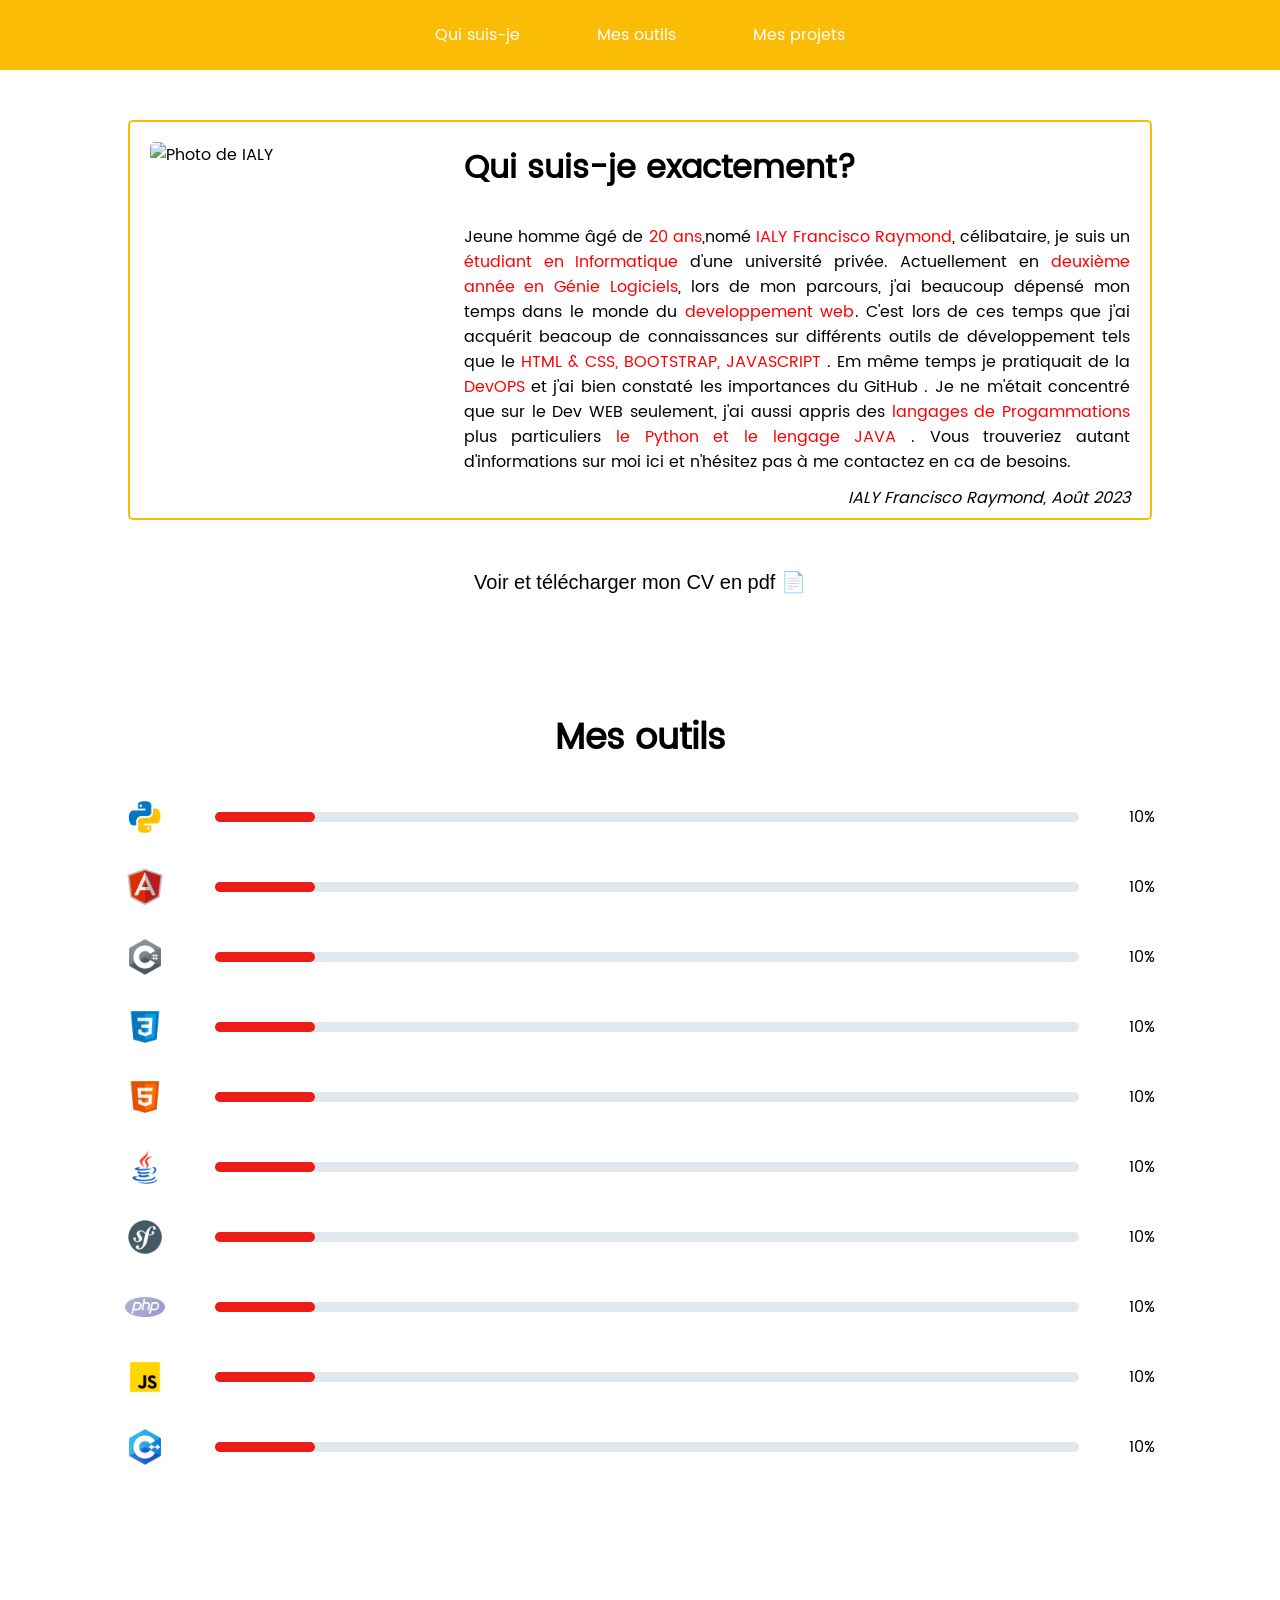
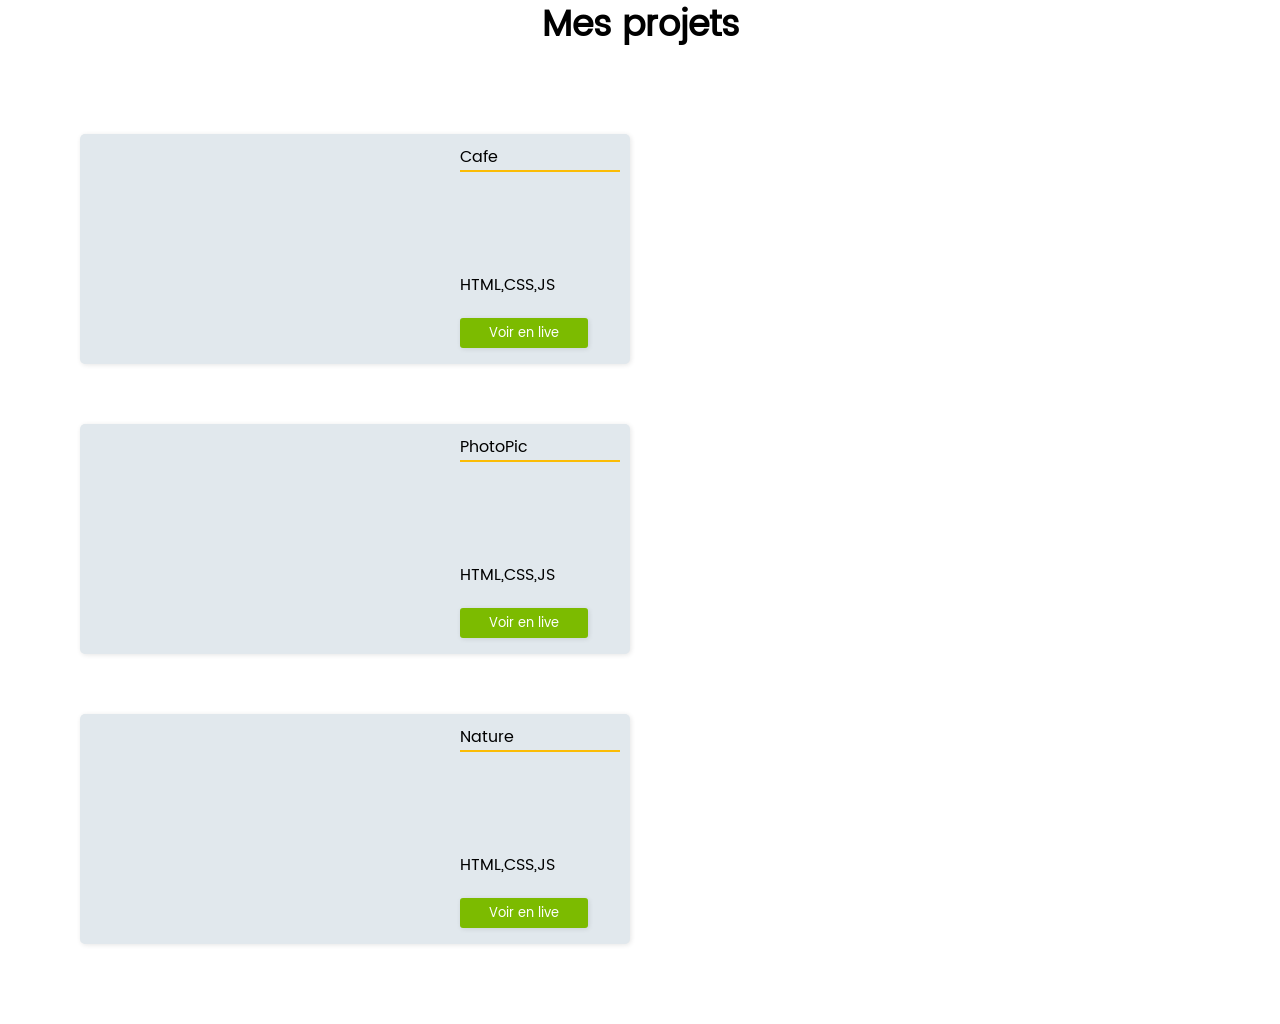
==== index.html @ b7cdc556 "add" ====
<!DOCTYPE html>
<html lang="en">
<head>
    <meta charset="UTF-8">
    <link rel="stylesheet" href="style/css/style.css">
    <meta name="viewport" content="width=device-width, initial-scale=1.0">
    <title>Document</title>
</head>
<body>
    <nav>
        <ul>
            <li><a href="#card">Qui suis-je</a></li>
            <li><a href="#myskills">Mes outils</a></li>
            <li><a href="#myprojects">Mes projets</a></li>
        </ul>
    </nav>
    <div class="card" id="card">
        <div class="image">
            <img src="image/IMG_0891.jpeg" title="Photo de IALY en classe ✍" alt="Photo de IALY">
        </div>
        <div class="text">
            <h1>Qui suis-je exactement?</h1>
            <p>Jeune homme âgé de <span class="SpanRouge">20 ans</span>,nomé <span class="SpanRouge">IALY Francisco Raymond</span>, célibataire, je suis un <span class="SpanRouge">étudiant en Informatique</span> d'une université privée. Actuellement en  <span class="SpanRouge">deuxième année en Génie Logiciels</span>, lors de mon parcours, j'ai beaucoup dépensé mon temps dans le monde du  <span class="SpanRouge">developpement web</span>. C'est lors de ces temps que j'ai acquérit beacoup de connaissances sur différents outils de développement tels que le <span class="SpanRouge">HTML & CSS, BOOTSTRAP, JAVASCRIPT</span> . Em même temps je pratiquait de la <span class="SpanRouge">DevOPS</span> et j'ai bien constaté les importances du GitHub . Je ne m'était concentré que sur le Dev WEB seulement, j'ai aussi appris des <span class="SpanRouge">langages de Progammations</span>  plus particuliers <span class="SpanRouge">le Python et le lengage JAVA</span> . Vous trouveriez autant d'informations sur moi ici et n'hésitez pas à me contactez en ca de besoins.</p>
            <i>IALY Francisco Raymond, Août 2023</i>
        </div>
    </div>

    <a href="pdf/CV_IALY_Francisco.pdf" target="_blank">Voir et télécharger mon CV en pdf 📄</a>

    <div class="myskills" id="myskills">
        <h3>Mes outils</h3>
        <ul>
            <li>
                <img src="icon/icons8-python-color/icons8-python-100.png" alt="">
                <div class="jauge">
                </div>
                <span class="taux">10%</span>
            </li>
            <li>
                <img src="icon/icons8-angular-color/icons8-angular-100.png" alt="">
                <div class="jauge">
                </div>
                <span class="taux">10%</span>
            </li>
            <li>
                <img src="icon/icons8-c-sharp-logo-windows-11-color/icons8-c-sharp-logo-100.png" alt="">
                <div class="jauge">
                </div>
                <span class="taux">10%</span>
            </li>
            <li>
                <img src="icon/icons8-css-color/icons8-css-100.png" alt="">
                <div class="jauge">
                </div>
                <span class="taux">10%</span>
            </li>
            <li>
                <img src="icon/icons8-html-color/icons8-html-100.png" alt="">
                <div class="jauge">
                </div>
                <span class="taux">10%</span>
            </li>
            <li>
                <img src="icon/icons8-java-color/icons8-java-100.png" alt="">
                <div class="jauge">
                </div>
                <span class="taux">10%</span>
            </li>
            <li>
                <img src="icon/icons8-symfony-color/icons8-symfony-100.png" alt="">
                <div class="jauge">
                </div>
                <span class="taux">10%</span>
            </li>
            <li>
                <img src="icon/icons8-php-those-icons-flat/icons8-php-96.png" alt="">
                <div class="jauge">
                </div>
                <span class="taux">10%</span>
            </li>
            <li>
                <img src="icon/icons8-javascript-color/icons8-javascript-100.png" alt="">
                <div class="jauge">
                </div>
                <span class="taux">10%</span>
            </li>
            <li>
                <img src="icon/icons8-c++-windows-11-color/icons8-c++-100.png" alt="">
                <div class="jauge">
                </div>
                <link rel="stylesheet" href="font/POPPINS/poppins.ttf">
                <span class="taux">10%</span>
            </li>
        </ul>
    </div>

    <div class="myprojects" id="myprojects">
       <h3>Mes projets</h3>
       <div class="projects">
            <div class="project">
                    <div class="media">
                        <video src="project/video/cafe.webm" autoplay loop></video>
                    </div>
                    <div class="description">
                        <p class="nom">Cafe</p>
                        <div class="techo">HTML,CSS,JS</div>
                        <a href="project/template/html/index.html" target="_blank"><button>Voir en live</button></a>
                    </div>
            </div>

            <div class="project">
                <div class="media">
                    <video src="project/video/pic.webm" autoplay loop></video>
                </div>
                <div class="description">
                    <p class="nom">PhotoPic</p>
                    <div class="techo">HTML,CSS,JS</div>
                    <a href="project/template/picstudio-html/index.html" target="_blank"><button>Voir en live</button></a>
                </div>
            </div>

            <div class="project">
                <div class="media">
                    <video src="project/video/test.webm" autoplay loop></video>
                </div>
                <div class="description">
                    <p class="nom">Nature</p>
                    <div class="techo">HTML,CSS,JS</div>
                    <a href="project/template/zSeeds/index.html" target="_blank"><button>Voir en live</button></a>
                </div>
            </div>
            
       </div>
    </div>
    
</body>
<script src="js/index.js"></script>
</html>
---- style/css/style.css ----
* {
  margin: 0;
  padding: 0;
  box-sizing: border-box;
  font-family: poppins;
  scroll-behavior: smooth;
}

:root {
  --jaune:#FBBC05;
  --blanche:white;
  --gris-jauge:#E1E8ED;
  --gris-text:#66757F;
  --rouge: #ED1C16;
  --verte: #7CBB00;
}

@font-face {
  font-family: poppins;
  src: url(/font/POPPINS/poppins.ttf);
}
body {
  width: 100%;
  height: max-content;
}
body nav {
  width: inherit;
  height: 70px;
  background-color: var(--jaune);
  display: flex;
  justify-content: center;
}
body nav ul {
  width: inherit;
  height: inherit;
  list-style-type: none;
  display: flex;
  align-items: center;
  justify-content: center;
}
body nav ul li {
  margin: 3%;
}
body nav ul li a {
  text-decoration: none;
  color: var(--blanche);
}
body div.card {
  width: 80%;
  height: 400px;
  display: flex;
  border: solid var(--jaune) 2px;
  border-radius: 5px;
  padding: 20px;
  justify-content: space-between;
  margin: 50px auto;
}
body div.card div.image {
  width: 30%;
  height: 100%;
}
body div.card div.image img {
  width: 100%;
  height: 100%;
  border-radius: 5px;
  object-fit: cover;
  cursor: pointer;
}
body div.card div.text {
  width: 68%;
  height: 100%;
  text-align: justify;
  font-family: Arial, Helvetica, sans-serif;
}
body div.card div.text h1 {
  margin-bottom: 30px;
}
body div.card div.text p {
  line-height: 25px;
  font-weight: 500;
  margin-bottom: 10px;
}
body div.card div.text p span.SpanRouge {
  color: red;
}
body div.card div.text i {
  font-style: oblique;
  justify-content: end;
  display: flex;
}
body > a {
  font-size: 20px;
  font-family: Arial, Helvetica, sans-serif;
  text-decoration: none;
  color: black;
  width: 400px;
  height: 20px;
  margin: 20px auto;
  display: flex;
  justify-content: center;
}
body > a:hover {
  cursor: pointer;
  text-decoration: underline;
  color: rgb(52, 52, 167);
}
body div.myskills {
  width: 100%;
  height: max-content;
  padding: 100px;
}
body div.myskills h3 {
  display: flex;
  justify-content: center;
  font-size: 35px;
}
body div.myskills ul {
  width: inherit;
  height: inherit;
  list-style-type: none;
}
body div.myskills ul li {
  width: inherit;
  height: inherit;
  display: flex;
  align-items: center;
  justify-content: space-around;
  margin-top: 30px;
  margin-bottom: 30px;
}
body div.myskills ul li img {
  width: 40px;
}
body div.myskills ul li div.jauge {
  width: 80%;
  height: 10px;
  background-color: var(--gris-jauge);
  position: relative;
  border-radius: 10px;
  z-index: -1;
}
body div.myskills ul li div.jauge::before {
  content: "";
  position: absolute;
  top: 0;
  left: 0;
  width: 100px;
  height: inherit;
  background: var(--rouge);
  border-radius: 10px;
}
body div.myprojects {
  width: 100%;
  height: max-content;
}
body div.myprojects h3 {
  display: flex;
  justify-content: center;
  font-size: 35px;
}
body div.myprojects div.projects {
  width: 100%;
  height: max-content;
  padding: 50px;
  display: flex;
  justify-content: space-between;
  flex-wrap: wrap;
}
body div.myprojects div.projects div.project {
  width: 550px;
  height: 230px;
  background-color: var(--gris-jauge);
  border-radius: 5px;
  display: flex;
  padding: 10px;
  box-shadow: 1px 1px 5px rgba(0, 0, 0, 0.1);
  margin: 30px;
}
body div.myprojects div.projects div.project div.media {
  height: 100%;
  margin-right: 20px;
  width: 350px;
}
body div.myprojects div.projects div.project div.media video {
  width: inherit;
  height: inherit;
  object-fit: fill;
  border-radius: 3px;
}
body div.myprojects div.projects div.project div.description {
  width: 100%;
}
body div.myprojects div.projects div.project div.description p.nom {
  width: 100%;
  border-bottom: solid var(--jaune) 2px;
  margin-bottom: 100px;
}
body div.myprojects div.projects div.project div.description a button {
  width: 80%;
  margin-top: 20px;
  outline: none;
  background: var(--verte);
  color: var(--blanche);
  border: none;
  height: 30px;
  border-radius: 3px;
  box-shadow: 1px 1px 5px rgba(0, 0, 0, 0.1);
  cursor: pointer;
}

/*# sourceMappingURL=style.css.map */
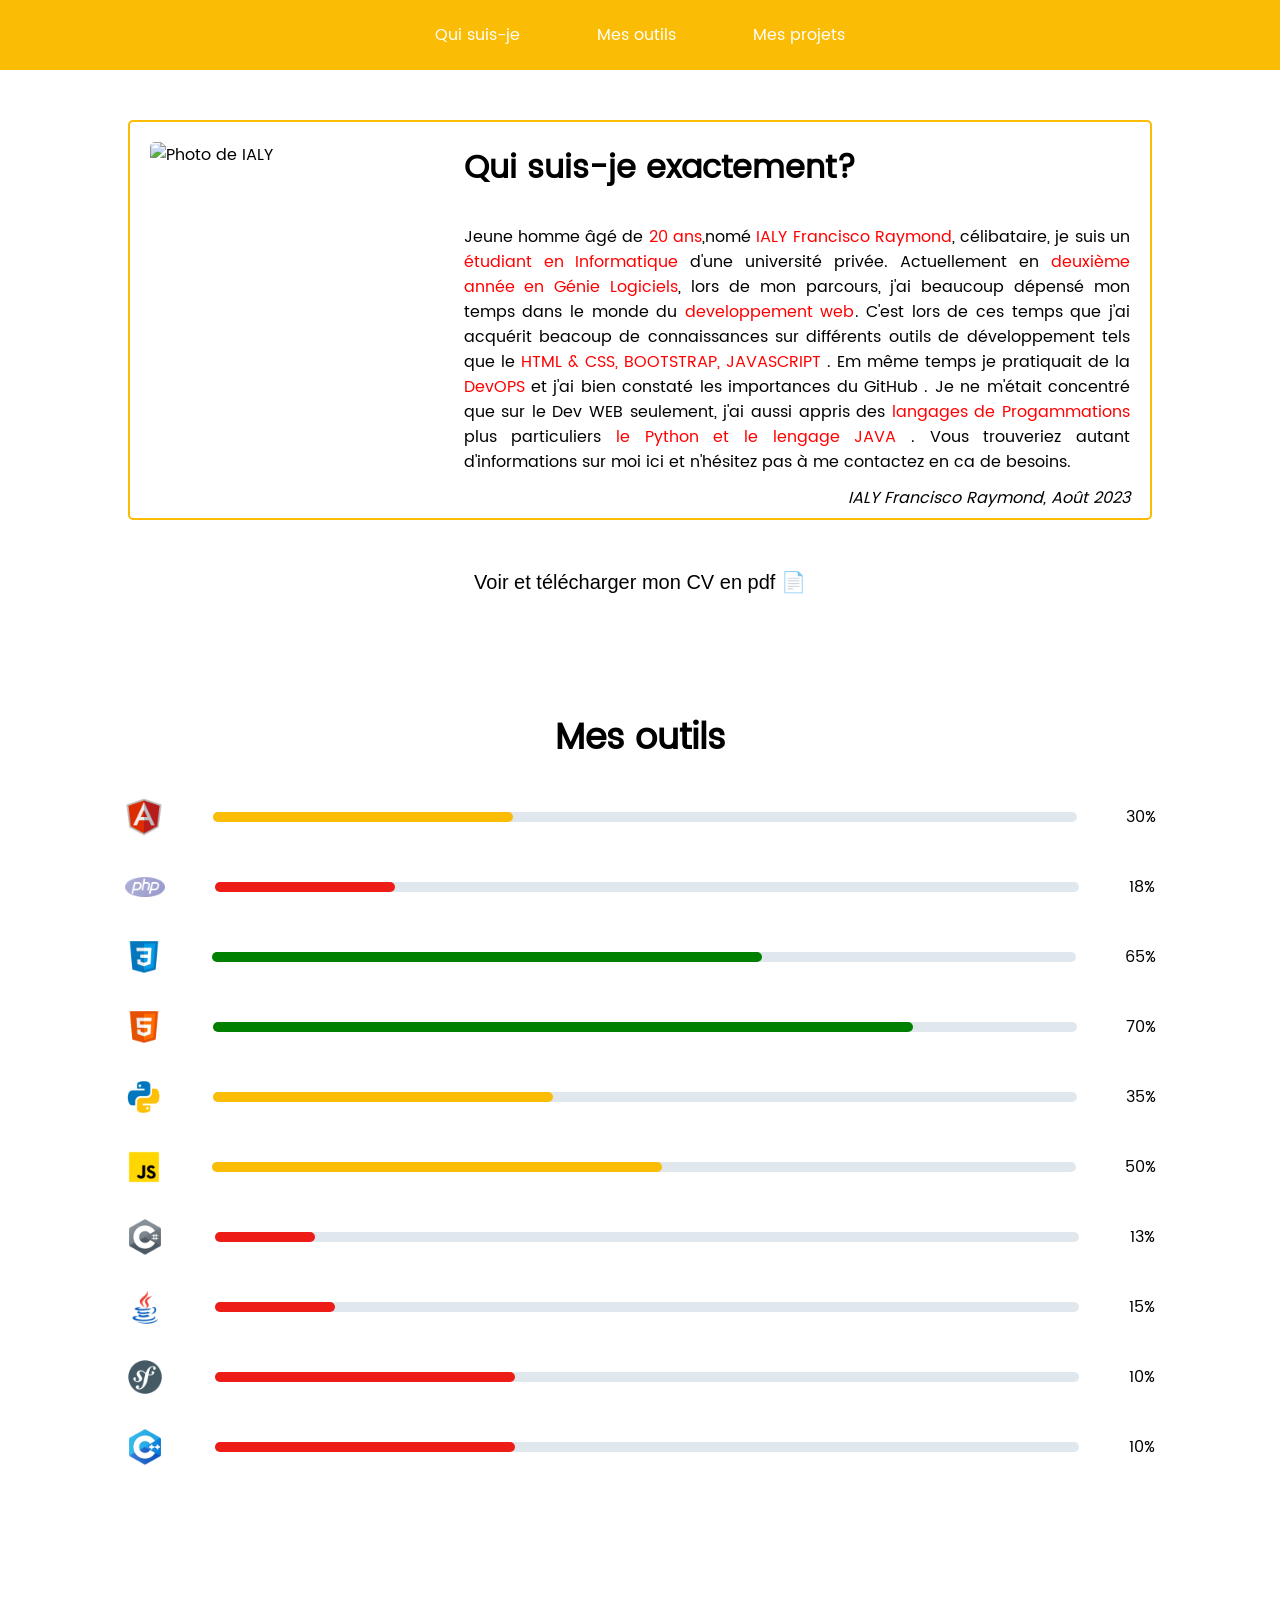
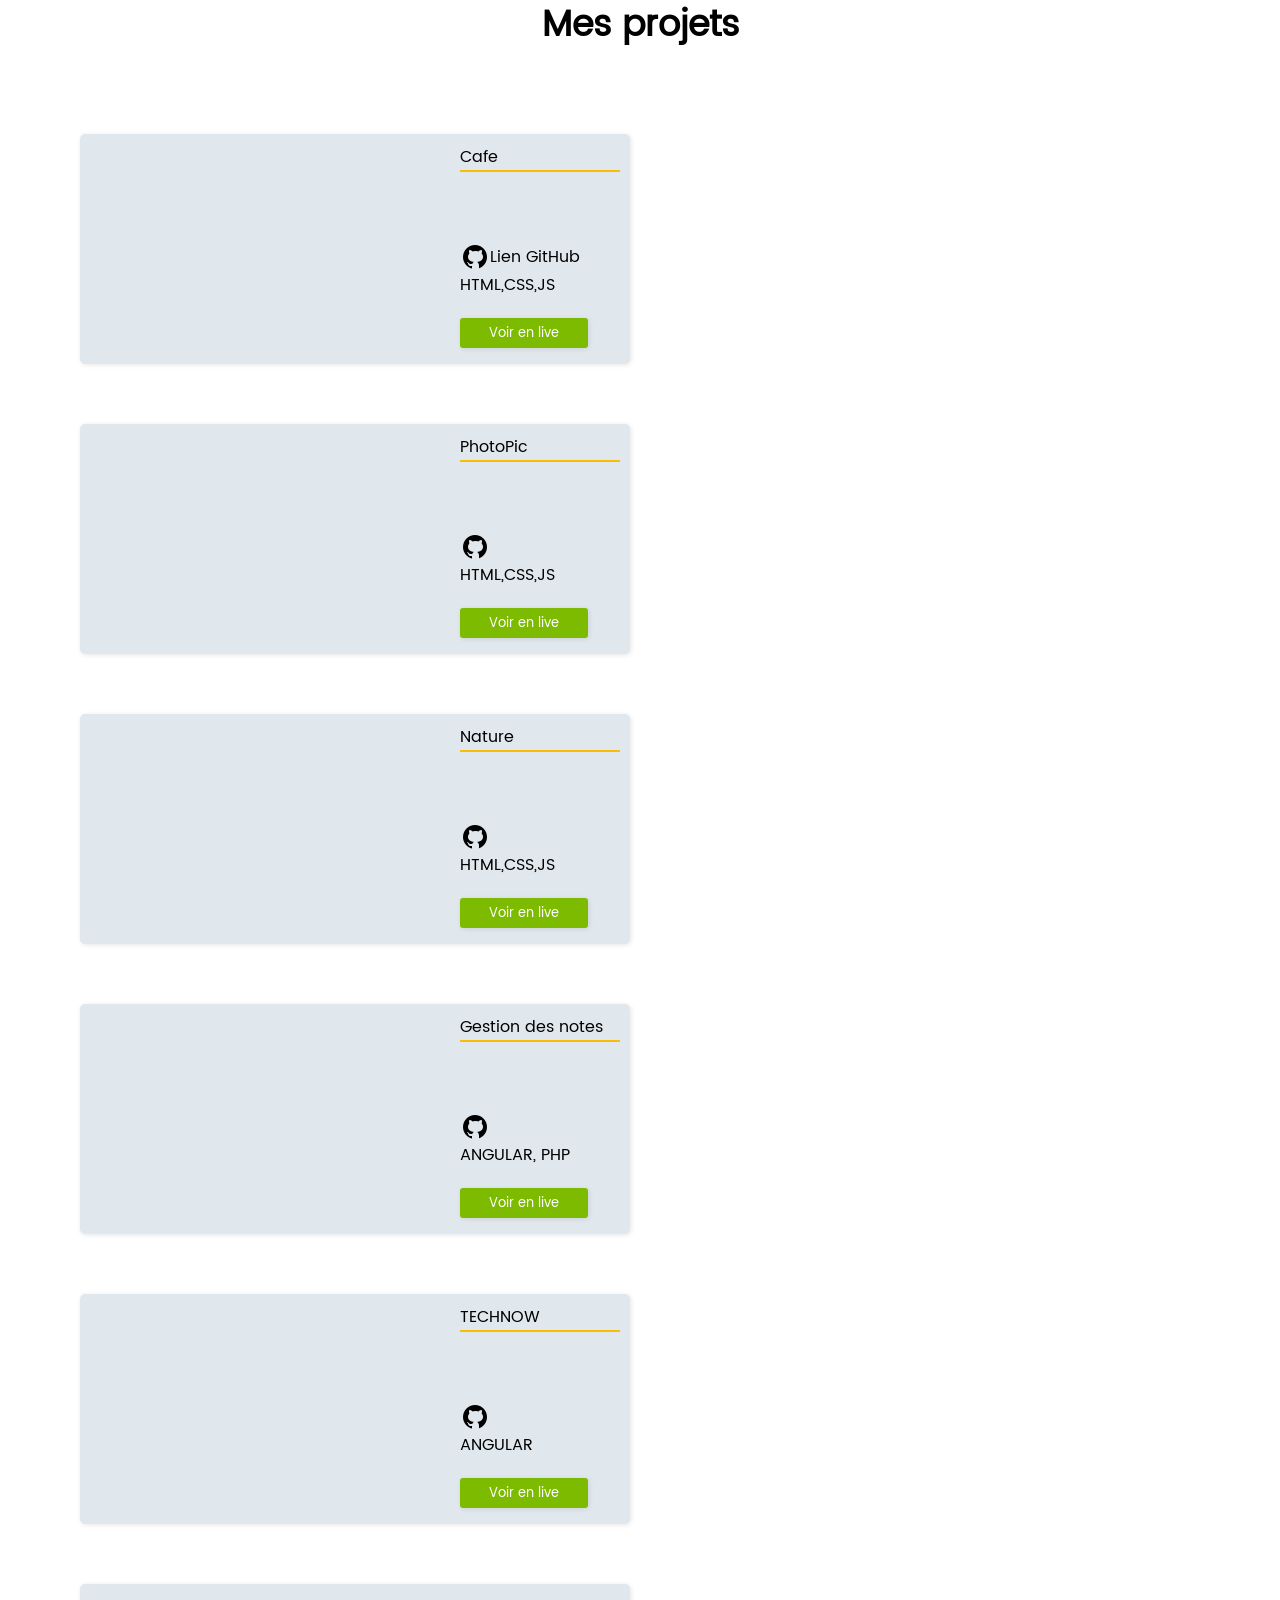
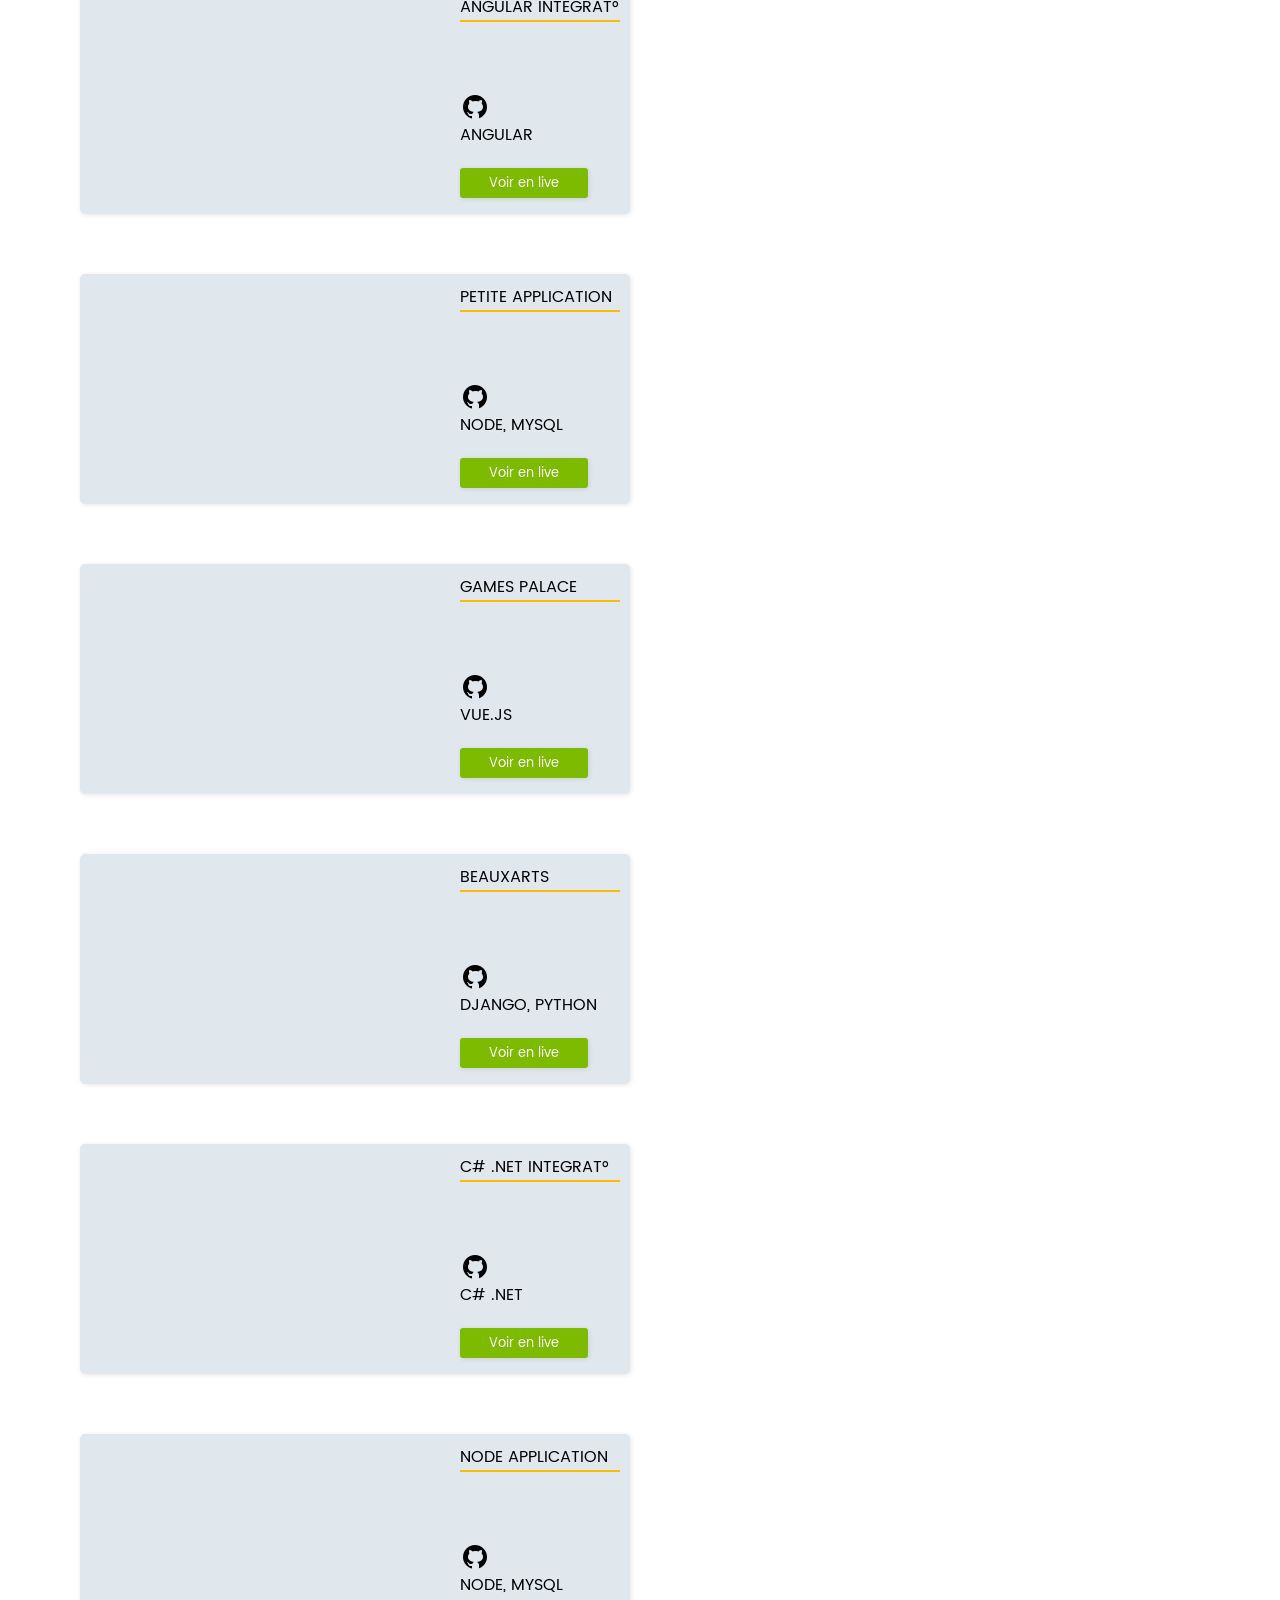
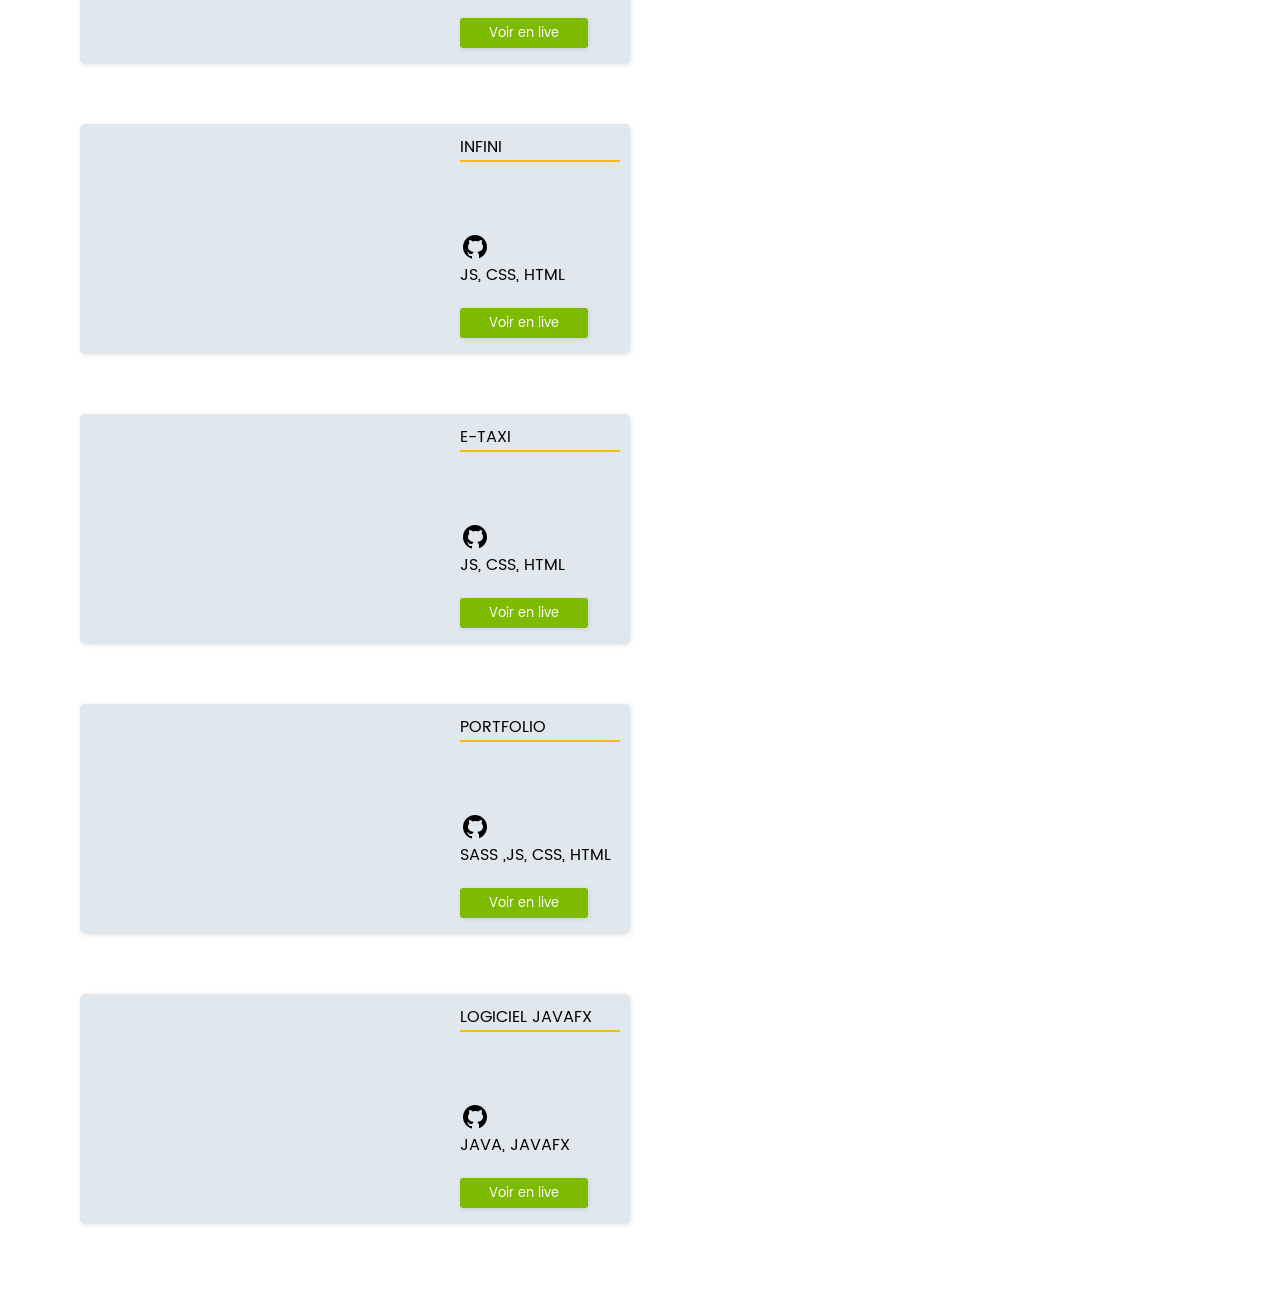
==== commit 13e6573a: "mis à jour" ====
--- a/index.html
+++ b/index.html
@@ -31,55 +31,56 @@
         <h3>Mes outils</h3>
         <ul>
             <li>
+                <img src="icon/icons8-angular-color/icons8-angular-100.png" alt="">
+                <div class="jauge">
+                </div>
+                <span class="taux">30%</span>
+            </li>
+            <li>
+                <img src="icon/icons8-php-those-icons-flat/icons8-php-96.png" alt="">
+                <div class="jauge">
+                </div>
+                <span class="taux">18%</span>
+            </li>
+            <li>
+                <img src="icon/icons8-css-color/icons8-css-100.png" alt="">
+                <div class="jauge">
+                </div>
+                <span class="taux">65%</span>
+            </li>
+            <li>
+                <img src="icon/icons8-html-color/icons8-html-100.png" alt="">
+                <div class="jauge">
+                </div>
+                <span class="taux">70%</span>
+            </li>
+            <li>
                 <img src="icon/icons8-python-color/icons8-python-100.png" alt="">
                 <div class="jauge">
                 </div>
-                <span class="taux">10%</span>
-            </li>
-            <li>
-                <img src="icon/icons8-angular-color/icons8-angular-100.png" alt="">
-                <div class="jauge">
-                </div>
-                <span class="taux">10%</span>
+                <span class="taux">35%</span>
+            </li>
+            
+            <li>
+                <img src="icon/icons8-javascript-color/icons8-javascript-100.png" alt="">
+                <div class="jauge">
+                </div>
+                <span class="taux">50%</span>
             </li>
             <li>
                 <img src="icon/icons8-c-sharp-logo-windows-11-color/icons8-c-sharp-logo-100.png" alt="">
                 <div class="jauge">
                 </div>
-                <span class="taux">10%</span>
-            </li>
-            <li>
-                <img src="icon/icons8-css-color/icons8-css-100.png" alt="">
-                <div class="jauge">
-                </div>
-                <span class="taux">10%</span>
-            </li>
-            <li>
-                <img src="icon/icons8-html-color/icons8-html-100.png" alt="">
-                <div class="jauge">
-                </div>
-                <span class="taux">10%</span>
+                <span class="taux">13%</span>
             </li>
             <li>
                 <img src="icon/icons8-java-color/icons8-java-100.png" alt="">
                 <div class="jauge">
                 </div>
-                <span class="taux">10%</span>
+                <span class="taux">15%</span>
             </li>
             <li>
                 <img src="icon/icons8-symfony-color/icons8-symfony-100.png" alt="">
-                <div class="jauge">
-                </div>
-                <span class="taux">10%</span>
-            </li>
-            <li>
-                <img src="icon/icons8-php-those-icons-flat/icons8-php-96.png" alt="">
-                <div class="jauge">
-                </div>
-                <span class="taux">10%</span>
-            </li>
-            <li>
-                <img src="icon/icons8-javascript-color/icons8-javascript-100.png" alt="">
                 <div class="jauge">
                 </div>
                 <span class="taux">10%</span>
@@ -103,6 +104,12 @@
                     </div>
                     <div class="description">
                         <p class="nom">Cafe</p>
+                        <div class="img-github">
+                            <a href="#">
+                                <img src="icon/icons8-github-ios-17-glyph/icons8-github-30.png" alt="Lien vers GitHub" title="Lien vers GitHub">
+                                <p>Lien GitHub</p>
+                            </a>
+                        </div>
                         <div class="techo">HTML,CSS,JS</div>
                         <a href="project/template/html/index.html" target="_blank"><button>Voir en live</button></a>
                     </div>
@@ -114,6 +121,11 @@
                 </div>
                 <div class="description">
                     <p class="nom">PhotoPic</p>
+                    <div class="img-github">
+                        <a href="#">
+                            <img src="icon/icons8-github-ios-17-glyph/icons8-github-30.png" alt="Lien vers GitHub" title="Lien vers GitHub">
+                        </a>
+                    </div>
                     <div class="techo">HTML,CSS,JS</div>
                     <a href="project/template/picstudio-html/index.html" target="_blank"><button>Voir en live</button></a>
                 </div>
@@ -125,12 +137,214 @@
                 </div>
                 <div class="description">
                     <p class="nom">Nature</p>
+                    <div class="img-github">
+                        <a href="#">
+                            <img src="icon/icons8-github-ios-17-glyph/icons8-github-30.png" alt="Lien vers GitHub" title="Lien vers GitHub">
+                        </a>
+                    </div>
                     <div class="techo">HTML,CSS,JS</div>
                     <a href="project/template/zSeeds/index.html" target="_blank"><button>Voir en live</button></a>
                 </div>
             </div>
-            
-       </div>
+
+            <div class="project">
+                <div class="media">
+                    <video src="project/video/ANGULAR-PHP.webm" autoplay loop></video>
+                </div>
+                <div class="description">
+                    <p class="nom">Gestion des notes</p>
+                    <div class="img-github">
+                        <a href="#">
+                            <img src="icon/icons8-github-ios-17-glyph/icons8-github-30.png" alt="Lien vers GitHub" title="Lien vers GitHub">
+                        </a>
+                    </div>
+                    <div class="techo">ANGULAR, PHP</div>
+                    <a href="project/template/zSeeds/index.html" target="_blank"><button>Voir en live</button></a>
+                </div>
+            </div>
+
+            <div class="project">
+                <div class="media">
+                    <video src="project/video/TECHNOW-ANGULAR.webm" autoplay loop></video>
+                </div>
+                <div class="description">
+                    <p class="nom">TECHNOW</p>
+                    <div class="img-github">
+                        <a href="#">
+                            <img src="icon/icons8-github-ios-17-glyph/icons8-github-30.png" alt="Lien vers GitHub" title="Lien vers GitHub">
+                        </a>
+                    </div>
+                    <div class="techo">ANGULAR</div>
+                    <a href="project/template/zSeeds/index.html" target="_blank"><button>Voir en live</button></a>
+                </div>
+            </div>
+
+            <div class="project">
+                <div class="media">
+                    <video src="project/video/ANGULAR-INTEGRATION.webm" autoplay loop></video>
+                </div>
+                <div class="description">
+                    <p class="nom">ANGULAR INTEGRAT°</p>
+                    <div class="img-github">
+                        <a href="#">
+                            <img src="icon/icons8-github-ios-17-glyph/icons8-github-30.png" alt="Lien vers GitHub" title="Lien vers GitHub">
+                        </a>
+                    </div>
+                    <div class="techo">ANGULAR</div>
+                    <a href="project/template/zSeeds/index.html" target="_blank"><button>Voir en live</button></a>
+                </div>
+            </div>
+            
+            
+            <div class="project">
+                <div class="media">
+                    <video src="project/video/NODE-EXPRESS-MYSQL (2).webm" autoplay loop></video>
+                </div>
+                <div class="description">
+                    <p class="nom">PETITE APPLICATION</p>
+                    <div class="img-github">
+                        <a href="#">
+                            <img src="icon/icons8-github-ios-17-glyph/icons8-github-30.png" alt="Lien vers GitHub" title="Lien vers GitHub">
+                        </a>
+                    </div>
+                    <div class="techo">NODE, MYSQL</div>
+                    <a href="project/template/zSeeds/index.html" target="_blank"><button>Voir en live</button></a>
+                </div>
+            </div>
+
+
+            
+            <div class="project">
+                <div class="media">
+                    <video src="project/video/VUE.JS.webm" autoplay loop></video>
+                </div>
+                <div class="description">
+                    <p class="nom">GAMES PALACE</p>
+                    <div class="img-github">
+                        <a href="#">
+                            <img src="icon/icons8-github-ios-17-glyph/icons8-github-30.png" alt="Lien vers GitHub" title="Lien vers GitHub">
+                        </a>
+                    </div>
+                    <div class="techo">VUE.JS</div>
+                    <a href="project/template/zSeeds/index.html" target="_blank"><button>Voir en live</button></a>
+                </div>
+            </div>
+
+            
+            <div class="project">
+                <div class="media">
+                    <video src="project/video/DJANGO-PYTHON.webm" autoplay loop></video>
+                </div>
+                <div class="description">
+                    <p class="nom">BEAUXARTS</p>
+                    <div class="img-github">
+                        <a href="#">
+                            <img src="icon/icons8-github-ios-17-glyph/icons8-github-30.png" alt="Lien vers GitHub" title="Lien vers GitHub">
+                        </a>
+                    </div>
+                    <div class="techo">DJANGO, PYTHON</div>
+                    <a href="project/template/zSeeds/index.html" target="_blank"><button>Voir en live</button></a>
+                </div>
+            </div>
+
+            
+            <div class="project">
+                <div class="media">
+                    <video src="project/video/CSHARP-BOOTSRAP-JS.webm" autoplay loop></video>
+                </div>
+                <div class="description">
+                    <p class="nom">C# .NET INTEGRAT°</p>
+                    <div class="img-github">
+                        <a href="#">
+                            <img src="icon/icons8-github-ios-17-glyph/icons8-github-30.png" alt="Lien vers GitHub" title="Lien vers GitHub">
+                        </a>
+                    </div>
+                    <div class="techo">C# .NET</div>
+                    <a href="project/template/zSeeds/index.html" target="_blank"><button>Voir en live</button></a>
+                </div>
+            </div>
+
+            <div class="project">
+                <div class="media">
+                    <video src="project/video/NODE-EXPRESS-MYSQL.webm" autoplay loop></video>
+                </div>
+                <div class="description">
+                    <p class="nom">NODE APPLICATION</p>
+                    <div class="img-github">
+                        <a href="#">
+                            <img src="icon/icons8-github-ios-17-glyph/icons8-github-30.png" alt="Lien vers GitHub" title="Lien vers GitHub">
+                        </a>
+                    </div>
+                    <div class="techo">NODE, MYSQL</div>
+                    <a href="project/template/zSeeds/index.html" target="_blank"><button>Voir en live</button></a>
+                </div>
+            </div>
+
+            <div class="project">
+                <div class="media">
+                    <video src="project/video/INFINI-JS-CSS-HTML.webm" autoplay loop></video>
+                </div>
+                <div class="description">
+                    <p class="nom">INFINI</p>
+                    <div class="img-github">
+                        <a href="#">
+                            <img src="icon/icons8-github-ios-17-glyph/icons8-github-30.png" alt="Lien vers GitHub" title="Lien vers GitHub">
+                        </a>
+                    </div>
+                    <div class="techo">JS, CSS, HTML</div>
+                    <a href="project/template/zSeeds/index.html" target="_blank"><button>Voir en live</button></a>
+                </div>
+            </div>
+
+            <div class="project">
+                <div class="media">
+                    <video src="project/video/E-TAXI-JS-HTML-CSS.webm" autoplay loop></video>
+                </div>
+                <div class="description">
+                    <p class="nom">E-TAXI</p>
+                    <div class="img-github">
+                        <a href="#">
+                            <img src="icon/icons8-github-ios-17-glyph/icons8-github-30.png" alt="Lien vers GitHub" title="Lien vers GitHub">
+                        </a>
+                    </div>
+                    <div class="techo">JS, CSS, HTML</div>
+                    <a href="project/template/zSeeds/index.html" target="_blank"><button>Voir en live</button></a>
+                </div>
+            </div>
+
+            <div class="project">
+                <div class="media">
+                    <video src="project/video/PORTFOLIO-SASS-JS-HTML-CSS.webm" autoplay loop></video>
+                </div>
+                <div class="description">
+                    <p class="nom">PORTFOLIO</p>
+                    <div class="img-github">
+                        <a href="#">
+                            <img src="icon/icons8-github-ios-17-glyph/icons8-github-30.png" alt="Lien vers GitHub" title="Lien vers GitHub">
+                        </a>
+                    </div>
+                    <div class="techo">SASS ,JS, CSS, HTML</div>
+                    <a href="project/template/zSeeds/index.html" target="_blank"><button>Voir en live</button></a>
+                </div>
+            </div>
+
+            <div class="project">
+                <div class="media">
+                    <video src="project/video/JAVAFX-JAVA.webm" autoplay loop></video>
+                </div>
+                <div class="description">
+                    <p class="nom">LOGICIEL JAVAFX</p>
+                    <div class="img-github">
+                        <a href="#">
+                            <img src="icon/icons8-github-ios-17-glyph/icons8-github-30.png" alt="Lien vers GitHub" title="Lien vers GitHub">
+                        </a>
+                    </div>
+                    <div class="techo">JAVA, JAVAFX</div>
+                    <a href="project/template/zSeeds/index.html" target="_blank"><button>Voir en live</button></a>
+                </div>
+            </div>
+
+        </div>
     </div>
     
 </body>
--- a/style/css/style.css
+++ b/style/css/style.css
@@ -119,32 +119,302 @@
   height: inherit;
   list-style-type: none;
 }
-body div.myskills ul li {
-  width: inherit;
-  height: inherit;
-  display: flex;
-  align-items: center;
-  justify-content: space-around;
-  margin-top: 30px;
-  margin-bottom: 30px;
-}
-body div.myskills ul li img {
-  width: 40px;
-}
-body div.myskills ul li div.jauge {
-  width: 80%;
-  height: 10px;
-  background-color: var(--gris-jauge);
-  position: relative;
-  border-radius: 10px;
-  z-index: -1;
-}
-body div.myskills ul li div.jauge::before {
+body div.myskills ul li:nth-child(1) {
+  width: inherit;
+  height: inherit;
+  display: flex;
+  align-items: center;
+  justify-content: space-around;
+  margin-top: 30px;
+  margin-bottom: 30px;
+}
+body div.myskills ul li:nth-child(1) img {
+  width: 40px;
+}
+body div.myskills ul li:nth-child(1) div.jauge {
+  width: 80%;
+  height: 10px;
+  background-color: var(--gris-jauge);
+  position: relative;
+  border-radius: 10px;
+  z-index: -1;
+}
+body div.myskills ul li:nth-child(1) div.jauge::before {
+  content: "";
+  position: absolute;
+  top: 0;
+  left: 0;
+  width: 300px;
+  height: inherit;
+  background: var(--jaune);
+  border-radius: 10px;
+}
+body div.myskills ul li:nth-child(2) {
+  width: inherit;
+  height: inherit;
+  display: flex;
+  align-items: center;
+  justify-content: space-around;
+  margin-top: 30px;
+  margin-bottom: 30px;
+}
+body div.myskills ul li:nth-child(2) img {
+  width: 40px;
+}
+body div.myskills ul li:nth-child(2) div.jauge {
+  width: 80%;
+  height: 10px;
+  background-color: var(--gris-jauge);
+  position: relative;
+  border-radius: 10px;
+  z-index: -1;
+}
+body div.myskills ul li:nth-child(2) div.jauge::before {
+  content: "";
+  position: absolute;
+  top: 0;
+  left: 0;
+  width: 180px;
+  height: inherit;
+  background: var(--rouge);
+  border-radius: 10px;
+}
+body div.myskills ul li:nth-child(3) {
+  width: inherit;
+  height: inherit;
+  display: flex;
+  align-items: center;
+  justify-content: space-around;
+  margin-top: 30px;
+  margin-bottom: 30px;
+}
+body div.myskills ul li:nth-child(3) img {
+  width: 40px;
+}
+body div.myskills ul li:nth-child(3) div.jauge {
+  width: 80%;
+  height: 10px;
+  background-color: var(--gris-jauge);
+  position: relative;
+  border-radius: 10px;
+  z-index: -1;
+}
+body div.myskills ul li:nth-child(3) div.jauge::before {
+  content: "";
+  position: absolute;
+  top: 0;
+  left: 0;
+  width: 550px;
+  height: inherit;
+  background: green;
+  border-radius: 10px;
+}
+body div.myskills ul li:nth-child(4) {
+  width: inherit;
+  height: inherit;
+  display: flex;
+  align-items: center;
+  justify-content: space-around;
+  margin-top: 30px;
+  margin-bottom: 30px;
+}
+body div.myskills ul li:nth-child(4) img {
+  width: 40px;
+}
+body div.myskills ul li:nth-child(4) div.jauge {
+  width: 80%;
+  height: 10px;
+  background-color: var(--gris-jauge);
+  position: relative;
+  border-radius: 10px;
+  z-index: -1;
+}
+body div.myskills ul li:nth-child(4) div.jauge::before {
+  content: "";
+  position: absolute;
+  top: 0;
+  left: 0;
+  width: 700px;
+  height: inherit;
+  background: green;
+  border-radius: 10px;
+}
+body div.myskills ul li:nth-child(5) {
+  width: inherit;
+  height: inherit;
+  display: flex;
+  align-items: center;
+  justify-content: space-around;
+  margin-top: 30px;
+  margin-bottom: 30px;
+}
+body div.myskills ul li:nth-child(5) img {
+  width: 40px;
+}
+body div.myskills ul li:nth-child(5) div.jauge {
+  width: 80%;
+  height: 10px;
+  background-color: var(--gris-jauge);
+  position: relative;
+  border-radius: 10px;
+  z-index: -1;
+}
+body div.myskills ul li:nth-child(5) div.jauge::before {
+  content: "";
+  position: absolute;
+  top: 0;
+  left: 0;
+  width: 340px;
+  height: inherit;
+  background: var(--jaune);
+  border-radius: 10px;
+}
+body div.myskills ul li:nth-child(6) {
+  width: inherit;
+  height: inherit;
+  display: flex;
+  align-items: center;
+  justify-content: space-around;
+  margin-top: 30px;
+  margin-bottom: 30px;
+}
+body div.myskills ul li:nth-child(6) img {
+  width: 40px;
+}
+body div.myskills ul li:nth-child(6) div.jauge {
+  width: 80%;
+  height: 10px;
+  background-color: var(--gris-jauge);
+  position: relative;
+  border-radius: 10px;
+  z-index: -1;
+}
+body div.myskills ul li:nth-child(6) div.jauge::before {
+  content: "";
+  position: absolute;
+  top: 0;
+  left: 0;
+  width: 450px;
+  height: inherit;
+  background: var(--jaune);
+  border-radius: 10px;
+}
+body div.myskills ul li:nth-child(7) {
+  width: inherit;
+  height: inherit;
+  display: flex;
+  align-items: center;
+  justify-content: space-around;
+  margin-top: 30px;
+  margin-bottom: 30px;
+}
+body div.myskills ul li:nth-child(7) img {
+  width: 40px;
+}
+body div.myskills ul li:nth-child(7) div.jauge {
+  width: 80%;
+  height: 10px;
+  background-color: var(--gris-jauge);
+  position: relative;
+  border-radius: 10px;
+  z-index: -1;
+}
+body div.myskills ul li:nth-child(7) div.jauge::before {
   content: "";
   position: absolute;
   top: 0;
   left: 0;
   width: 100px;
+  height: inherit;
+  background: var(--rouge);
+  border-radius: 10px;
+}
+body div.myskills ul li:nth-child(8) {
+  width: inherit;
+  height: inherit;
+  display: flex;
+  align-items: center;
+  justify-content: space-around;
+  margin-top: 30px;
+  margin-bottom: 30px;
+}
+body div.myskills ul li:nth-child(8) img {
+  width: 40px;
+}
+body div.myskills ul li:nth-child(8) div.jauge {
+  width: 80%;
+  height: 10px;
+  background-color: var(--gris-jauge);
+  position: relative;
+  border-radius: 10px;
+  z-index: -1;
+}
+body div.myskills ul li:nth-child(8) div.jauge::before {
+  content: "";
+  position: absolute;
+  top: 0;
+  left: 0;
+  width: 120px;
+  height: inherit;
+  background: var(--rouge);
+  border-radius: 10px;
+}
+body div.myskills ul li:nth-child(9) {
+  width: inherit;
+  height: inherit;
+  display: flex;
+  align-items: center;
+  justify-content: space-around;
+  margin-top: 30px;
+  margin-bottom: 30px;
+}
+body div.myskills ul li:nth-child(9) img {
+  width: 40px;
+}
+body div.myskills ul li:nth-child(9) div.jauge {
+  width: 80%;
+  height: 10px;
+  background-color: var(--gris-jauge);
+  position: relative;
+  border-radius: 10px;
+  z-index: -1;
+}
+body div.myskills ul li:nth-child(9) div.jauge::before {
+  content: "";
+  position: absolute;
+  top: 0;
+  left: 0;
+  width: 300px;
+  height: inherit;
+  background: var(--rouge);
+  border-radius: 10px;
+}
+body div.myskills ul li:nth-child(10) {
+  width: inherit;
+  height: inherit;
+  display: flex;
+  align-items: center;
+  justify-content: space-around;
+  margin-top: 30px;
+  margin-bottom: 30px;
+}
+body div.myskills ul li:nth-child(10) img {
+  width: 40px;
+}
+body div.myskills ul li:nth-child(10) div.jauge {
+  width: 80%;
+  height: 10px;
+  background-color: var(--gris-jauge);
+  position: relative;
+  border-radius: 10px;
+  z-index: -1;
+}
+body div.myskills ul li:nth-child(10) div.jauge::before {
+  content: "";
+  position: absolute;
+  top: 0;
+  left: 0;
+  width: 300px;
   height: inherit;
   background: var(--rouge);
   border-radius: 10px;
@@ -193,7 +463,20 @@
 body div.myprojects div.projects div.project div.description p.nom {
   width: 100%;
   border-bottom: solid var(--jaune) 2px;
-  margin-bottom: 100px;
+  margin-bottom: 70px;
+}
+body div.myprojects div.projects div.project div.description a {
+  text-decoration: none;
+  color: #000;
+  display: flex;
+  align-items: center;
+}
+body div.myprojects div.projects div.project div.description a img {
+  transition: 0.2s;
+}
+body div.myprojects div.projects div.project div.description a img:hover {
+  transition: 0.2s;
+  transform: scale(1.2);
 }
 body div.myprojects div.projects div.project div.description a button {
   width: 80%;
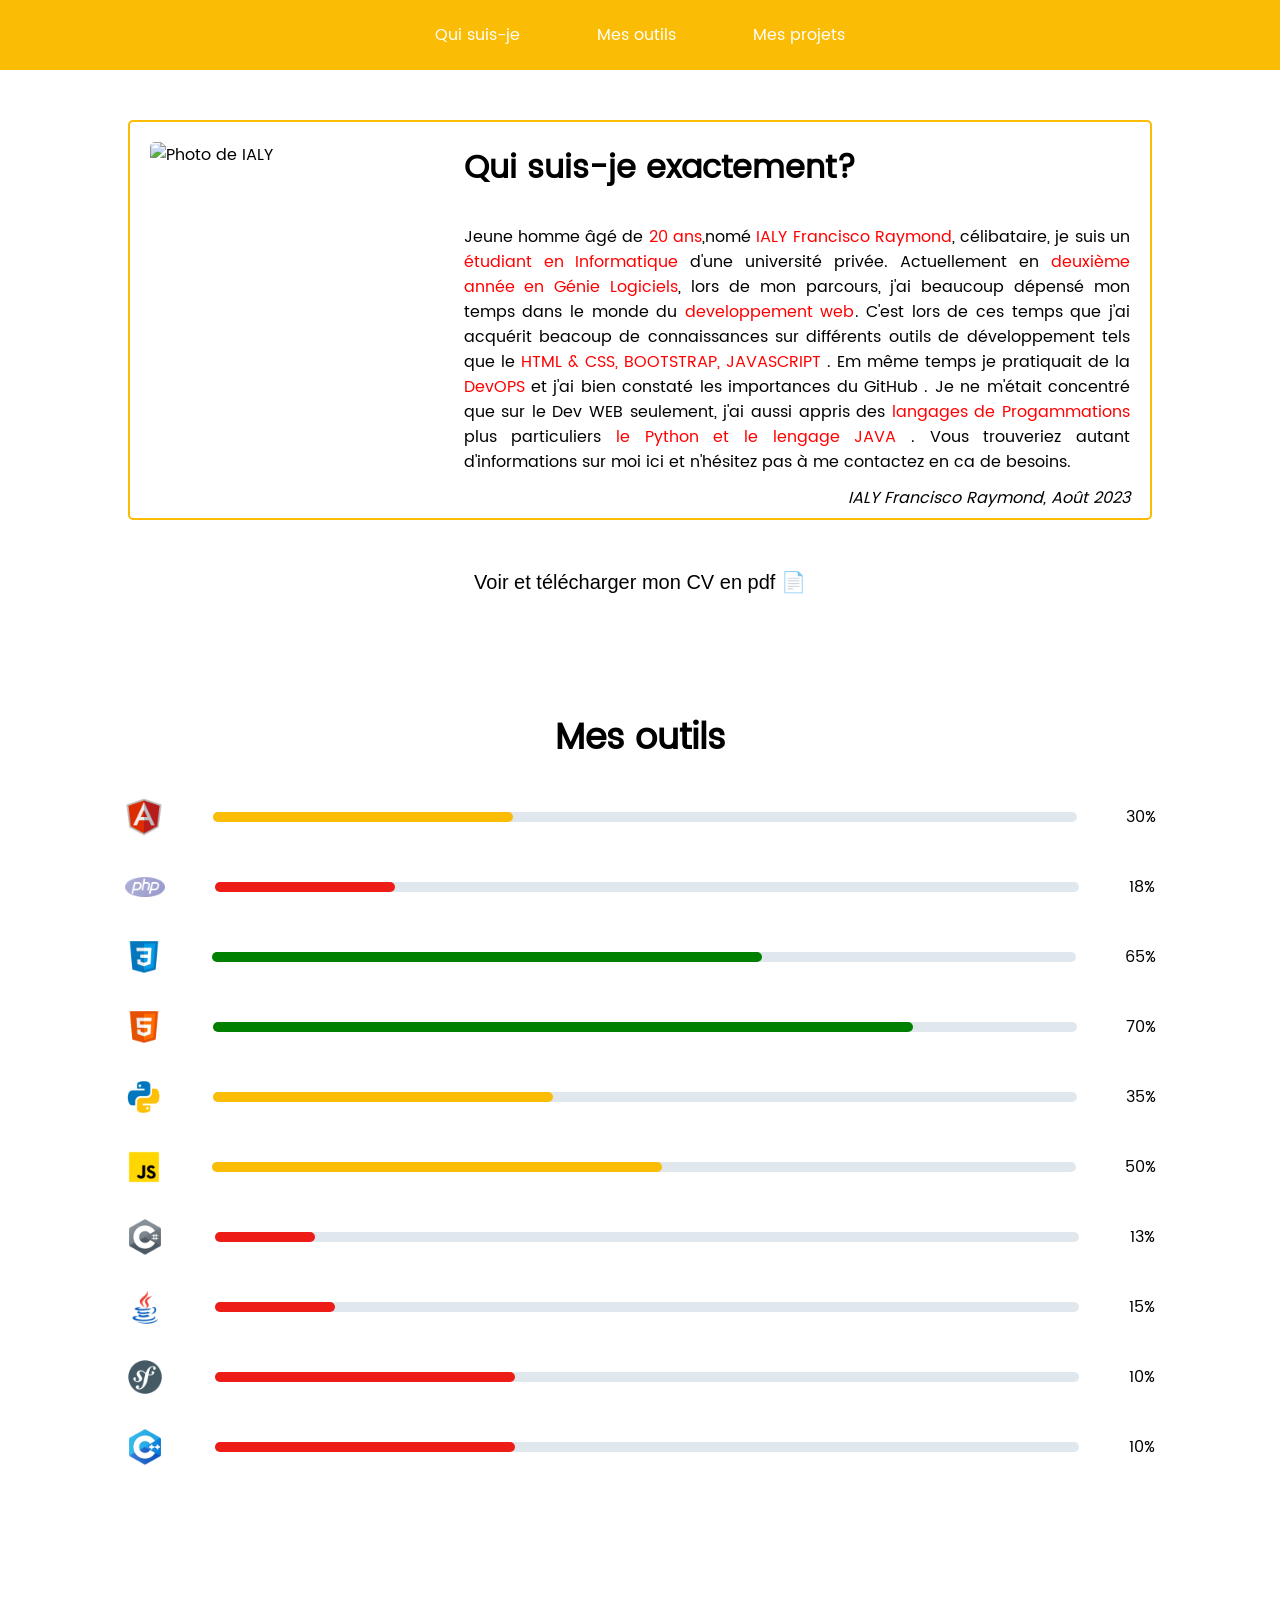
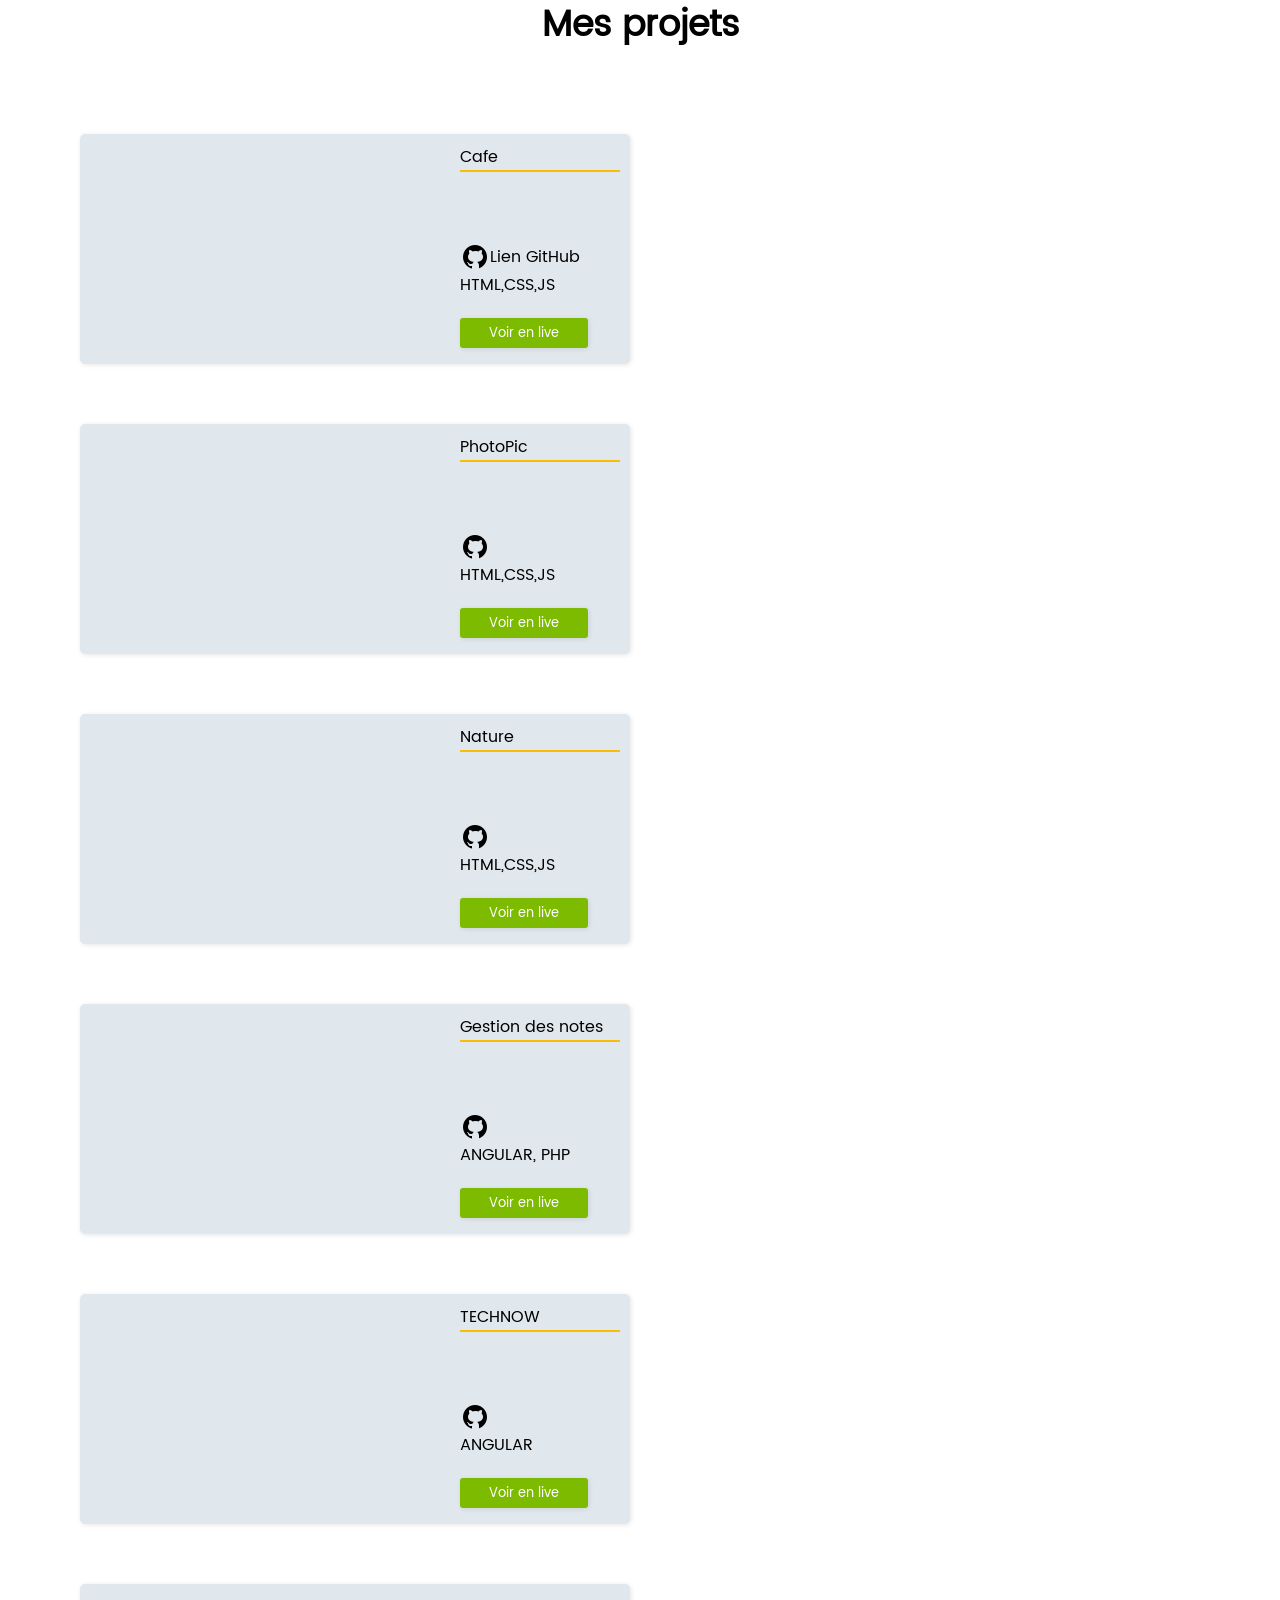
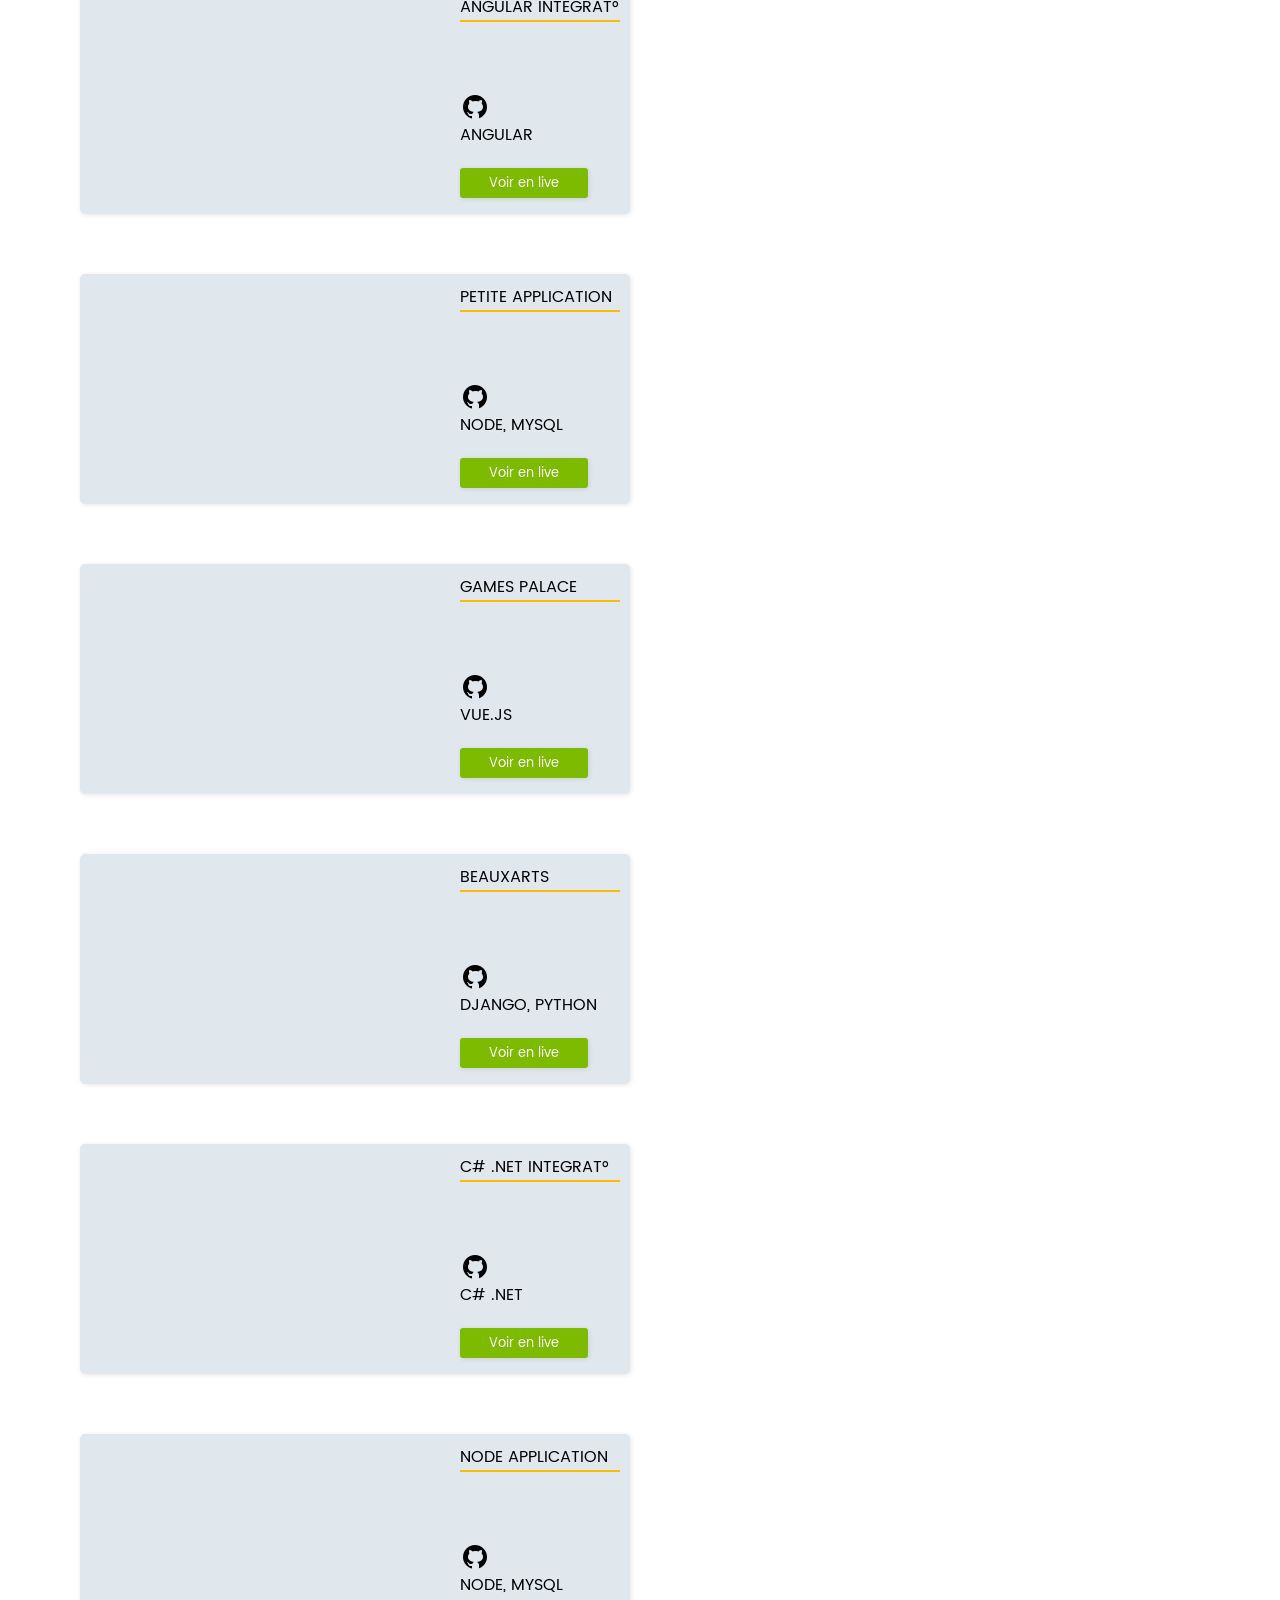
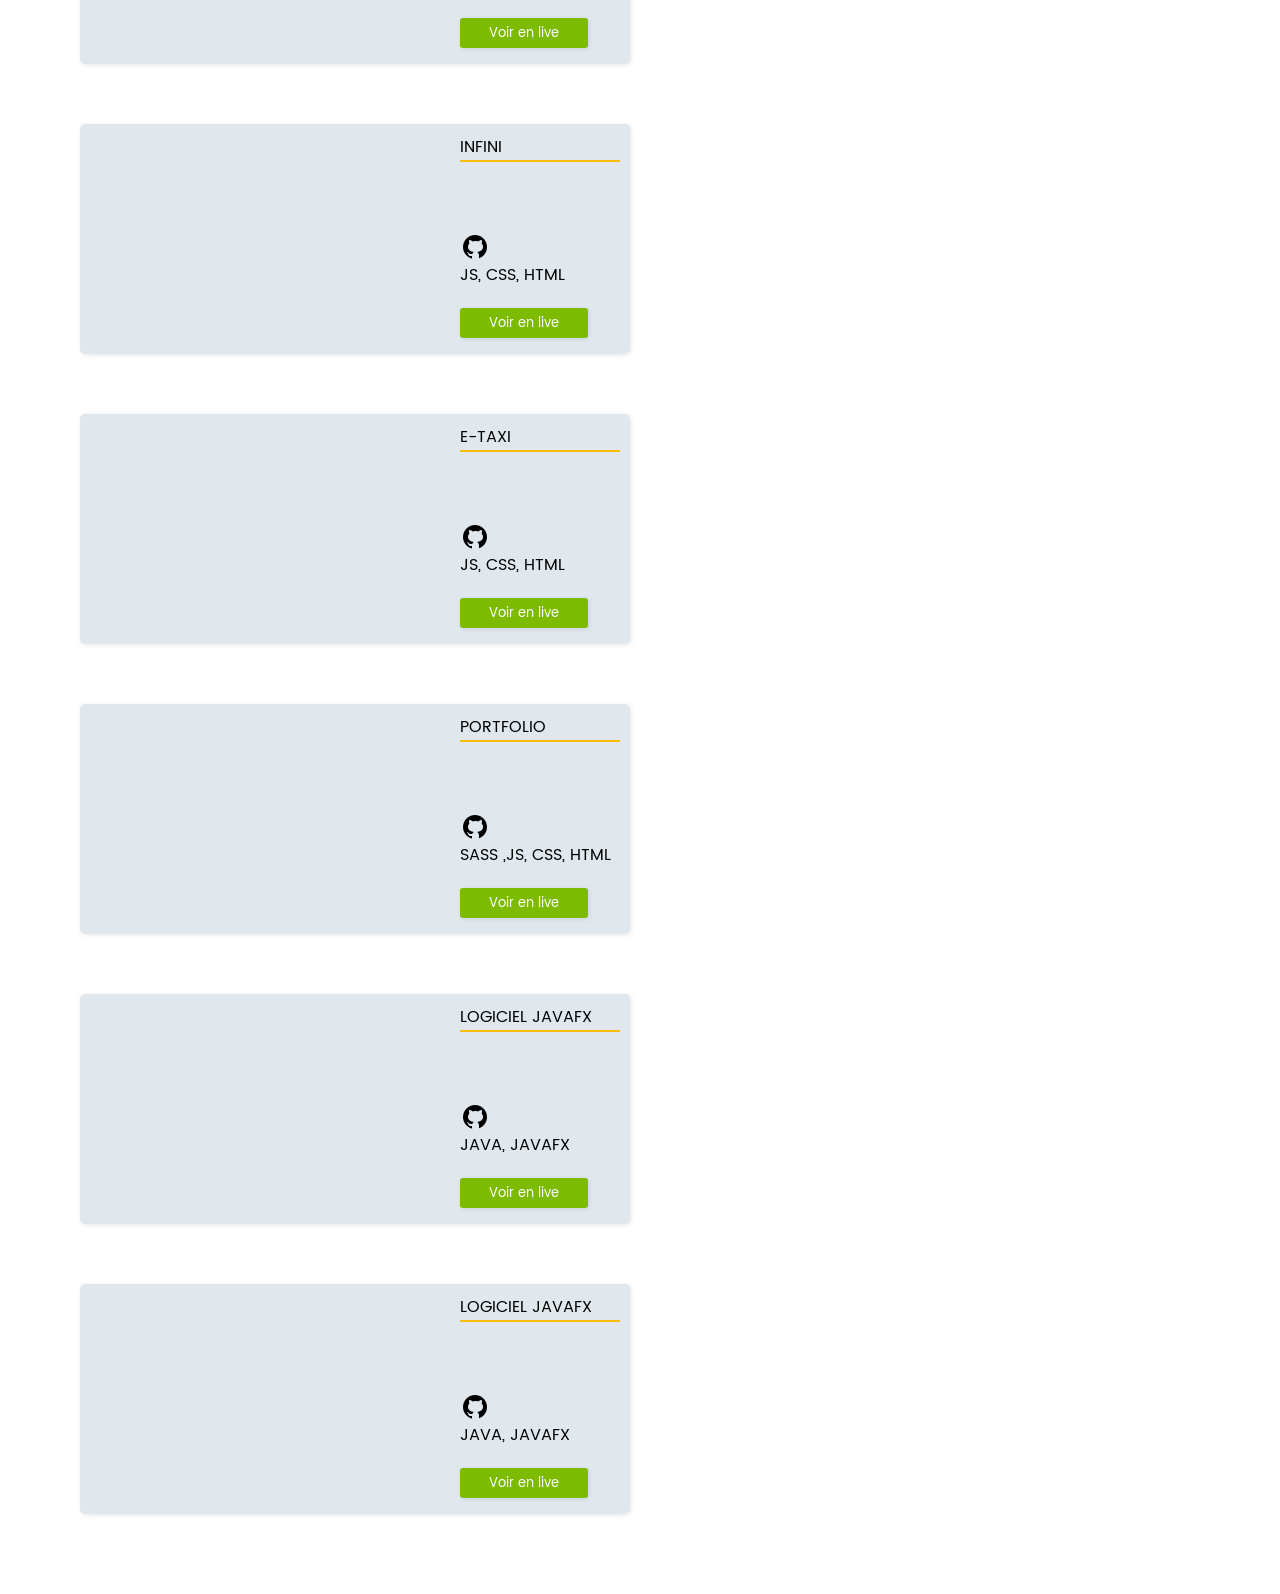
==== commit efc71248: "Update index.html" ====
--- a/index.html
+++ b/index.html
@@ -343,10 +343,24 @@
                     <a href="project/template/zSeeds/index.html" target="_blank"><button>Voir en live</button></a>
                 </div>
             </div>
-
+            <div class="project">
+                <div class="media">
+                    <video src="project/video/JAVAFX-JAVA.webm" autoplay loop></video>
+                </div>
+                <div class="description">
+                    <p class="nom">LOGICIEL JAVAFX</p>
+                    <div class="img-github">
+                        <a href="#">
+                            <img src="icon/icons8-github-ios-17-glyph/icons8-github-30.png" alt="Lien vers GitHub" title="Lien vers GitHub">
+                        </a>
+                    </div>
+                    <div class="techo">JAVA, JAVAFX</div>
+                    <a href="project/template/zSeeds/index.html" target="_blank"><button>Voir en live</button></a>
+                </div>
+            </div>
         </div>
     </div>
     
 </body>
 <script src="js/index.js"></script>
-</html>+</html>
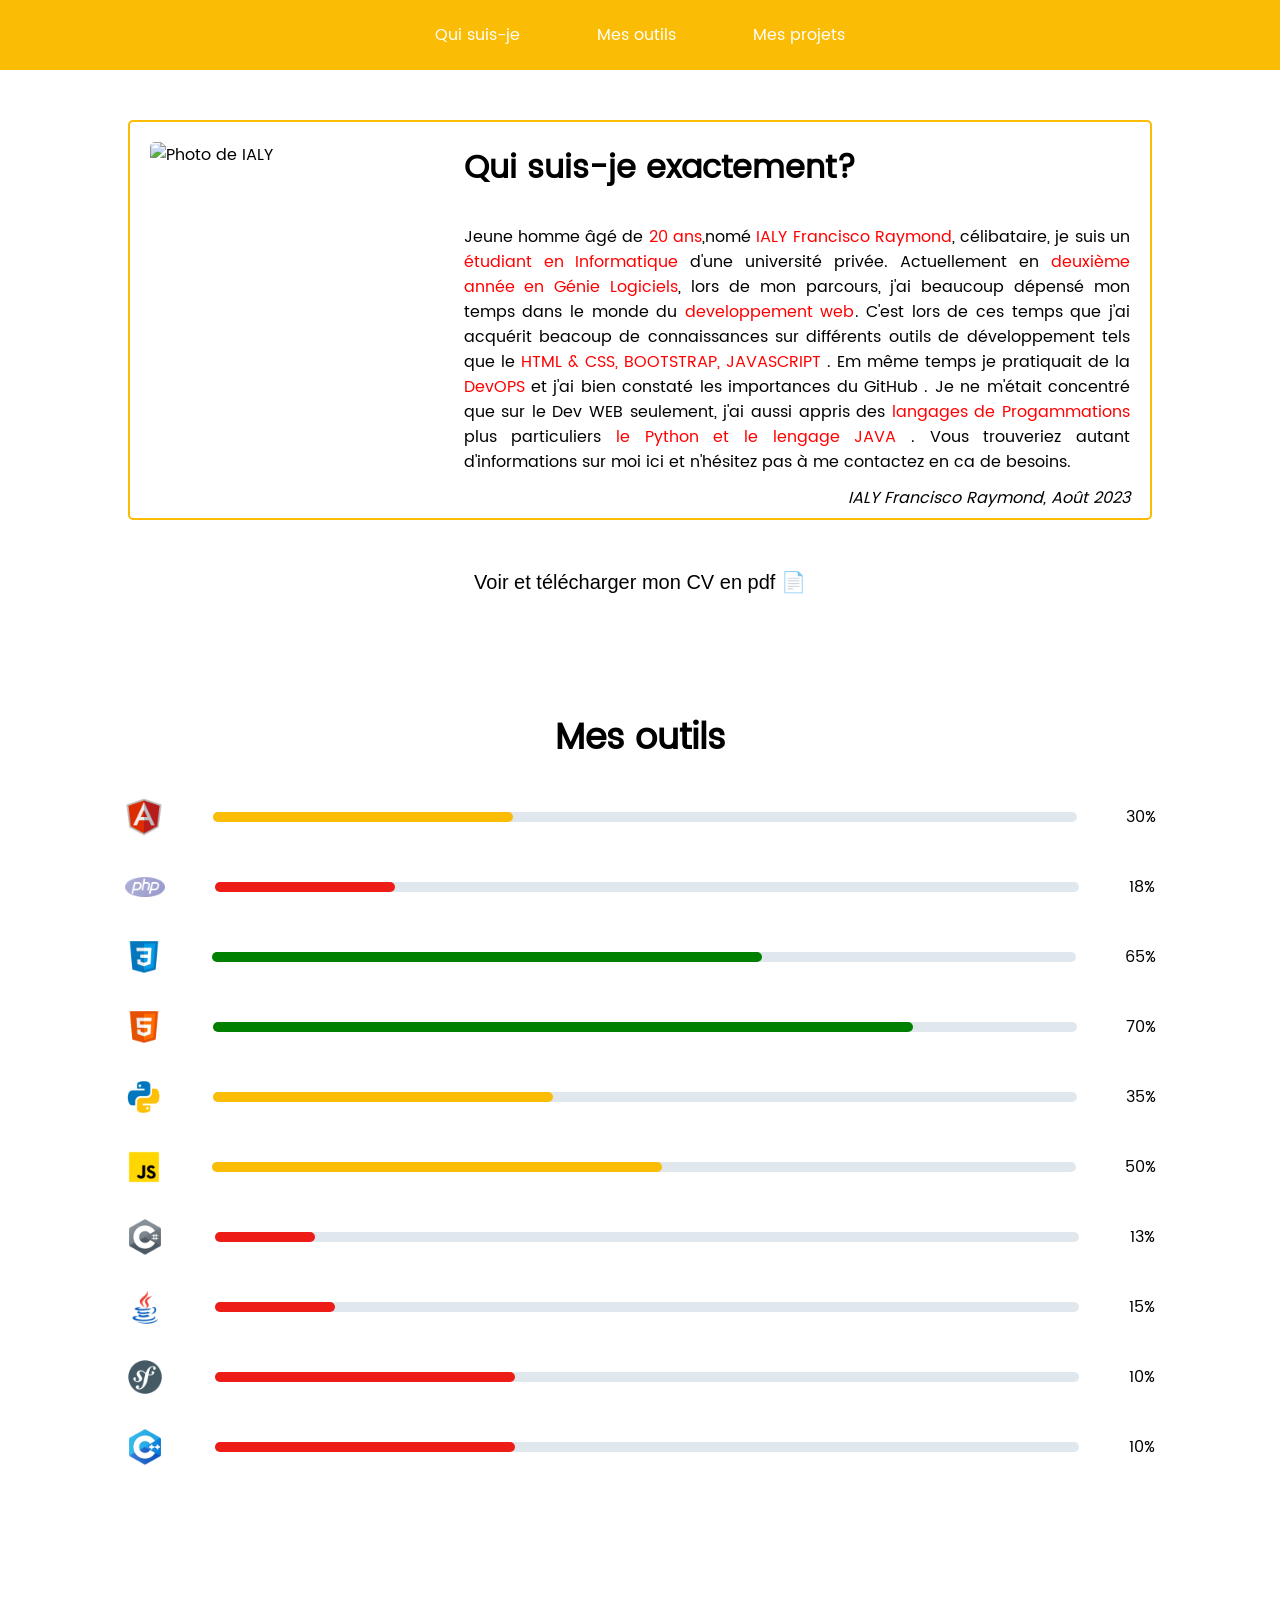
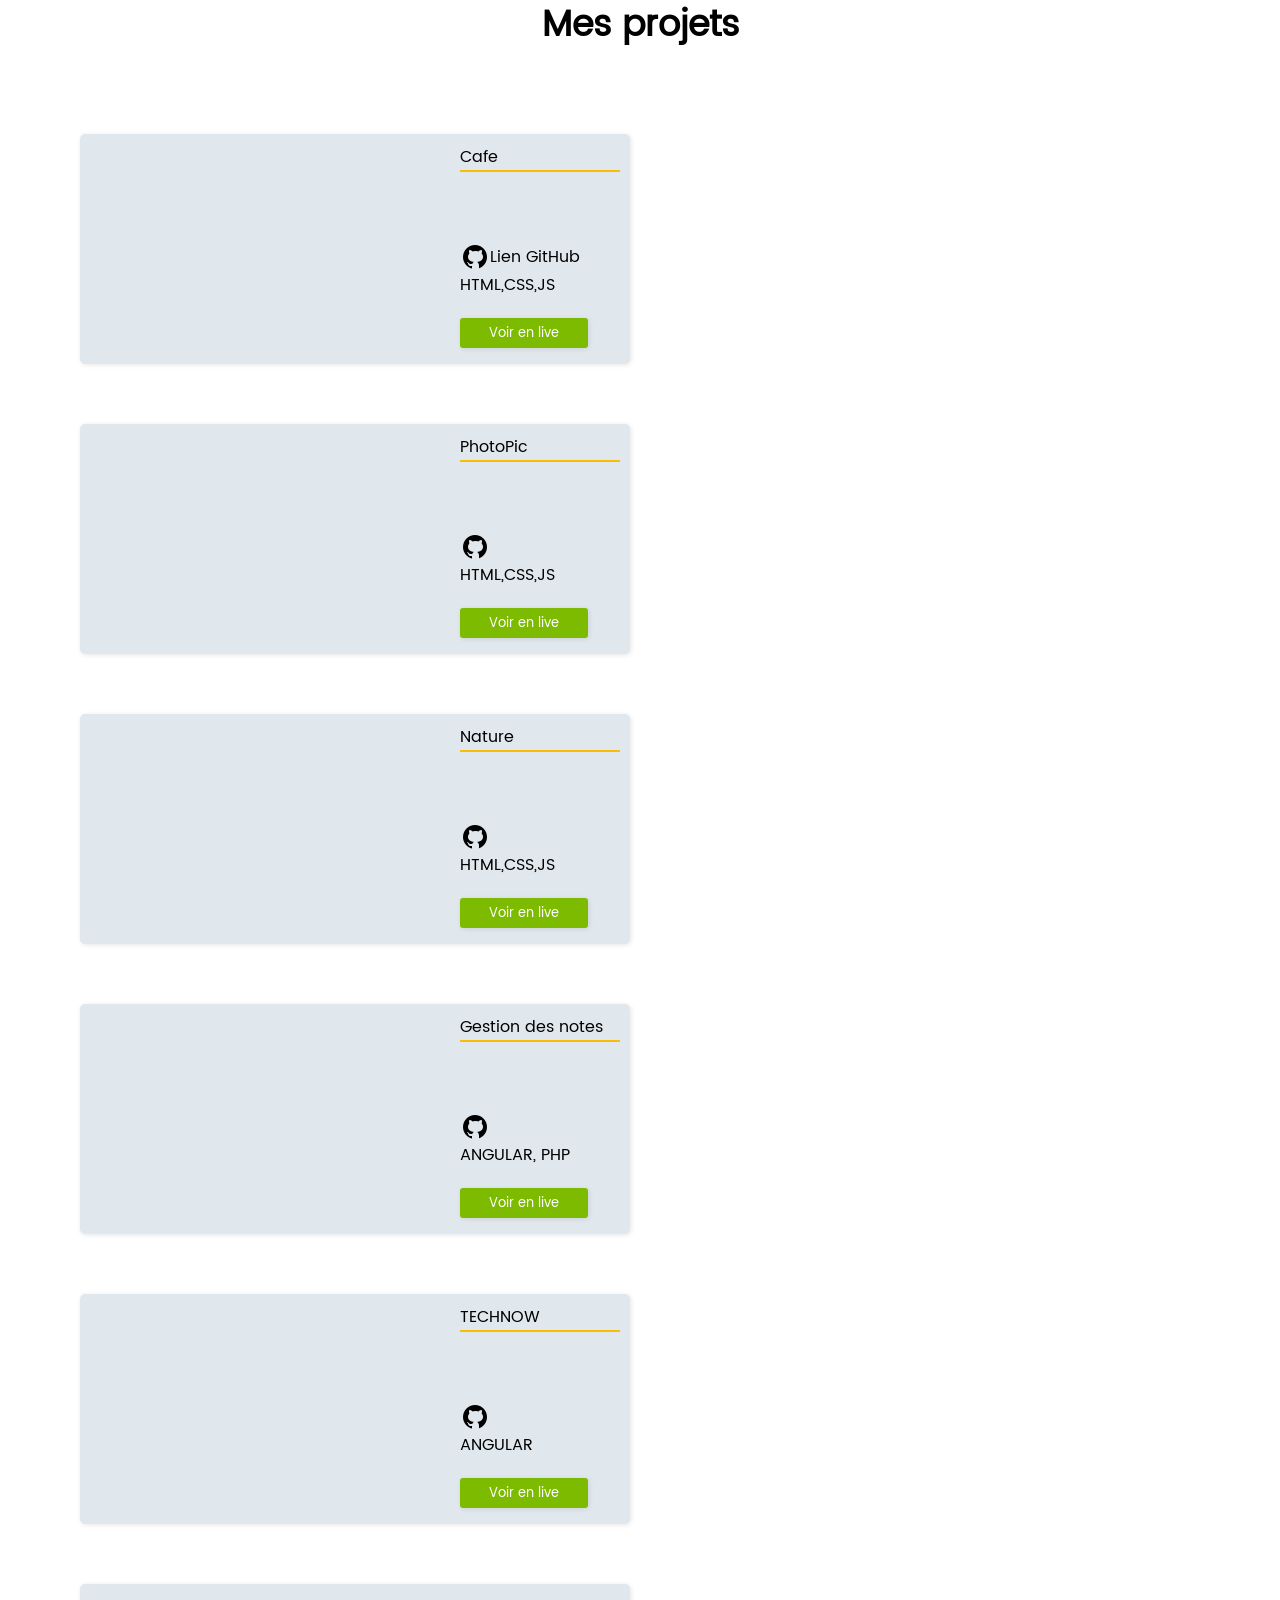
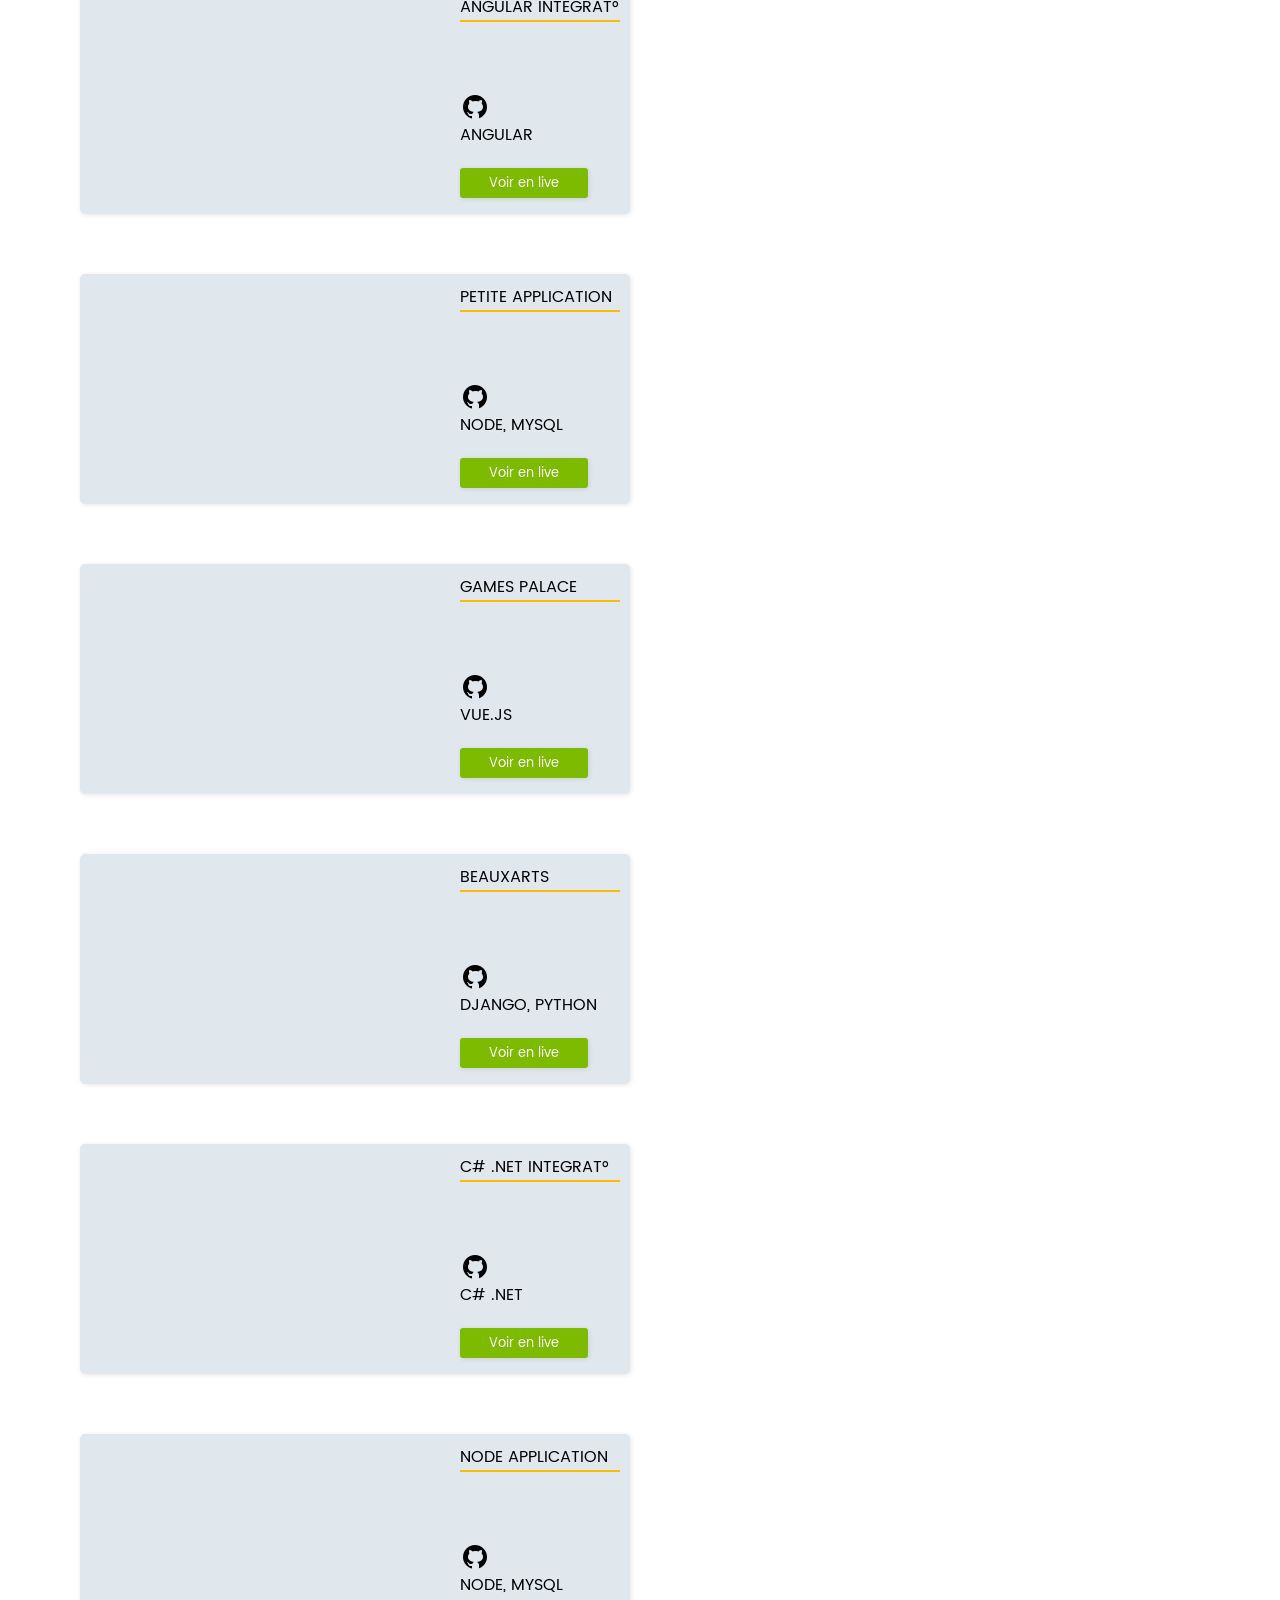
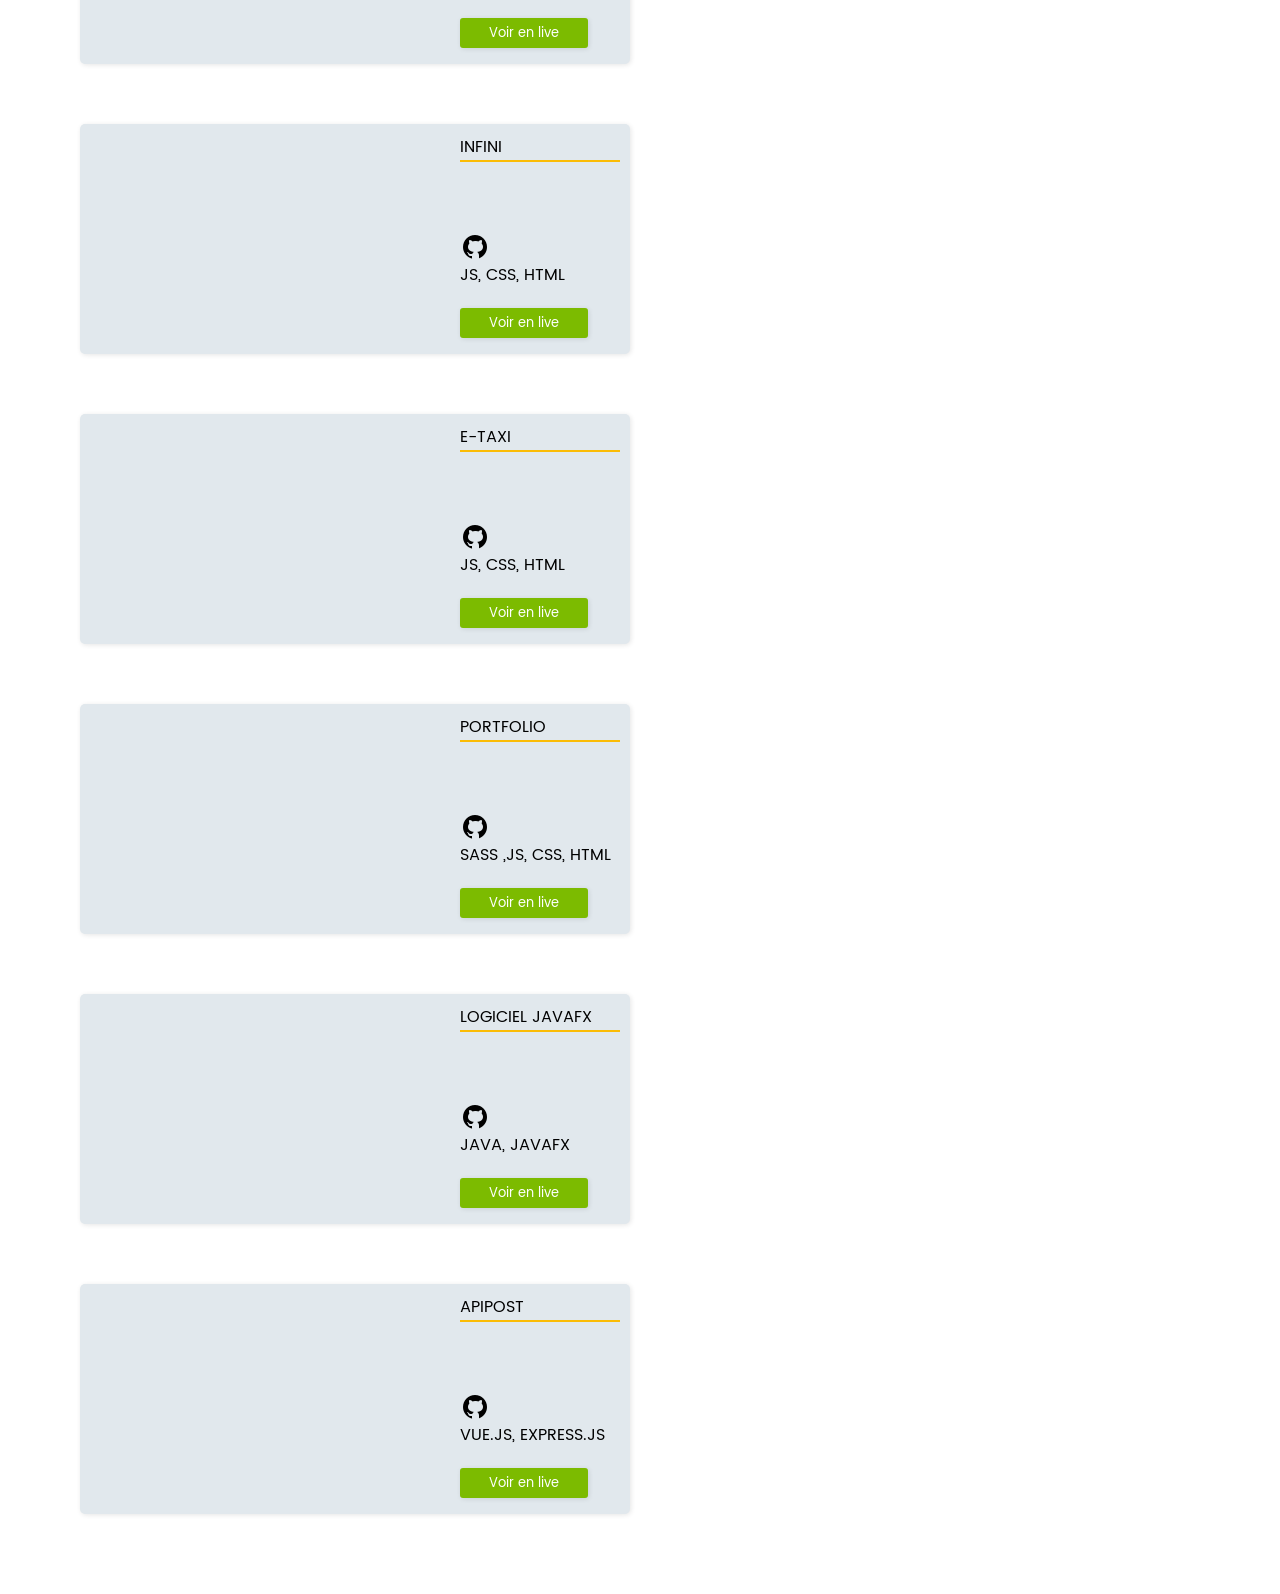
==== commit 1432bbbd: "Ajout du projet APIPOST" ====
--- a/index.html
+++ b/index.html
@@ -348,13 +348,13 @@
                     <video src="project/video/JAVAFX-JAVA.webm" autoplay loop></video>
                 </div>
                 <div class="description">
-                    <p class="nom">LOGICIEL JAVAFX</p>
-                    <div class="img-github">
-                        <a href="#">
-                            <img src="icon/icons8-github-ios-17-glyph/icons8-github-30.png" alt="Lien vers GitHub" title="Lien vers GitHub">
-                        </a>
-                    </div>
-                    <div class="techo">JAVA, JAVAFX</div>
+                    <p class="nom">APIPOST</p>
+                    <div class="img-github">
+                        <a href="#">
+                            <img src="icon/icons8-github-ios-17-glyph/icons8-github-30.png" alt="Lien vers GitHub" title="Lien vers GitHub">
+                        </a>
+                    </div>
+                    <div class="techo">VUE.JS, EXPRESS.JS</div>
                     <a href="project/template/zSeeds/index.html" target="_blank"><button>Voir en live</button></a>
                 </div>
             </div>
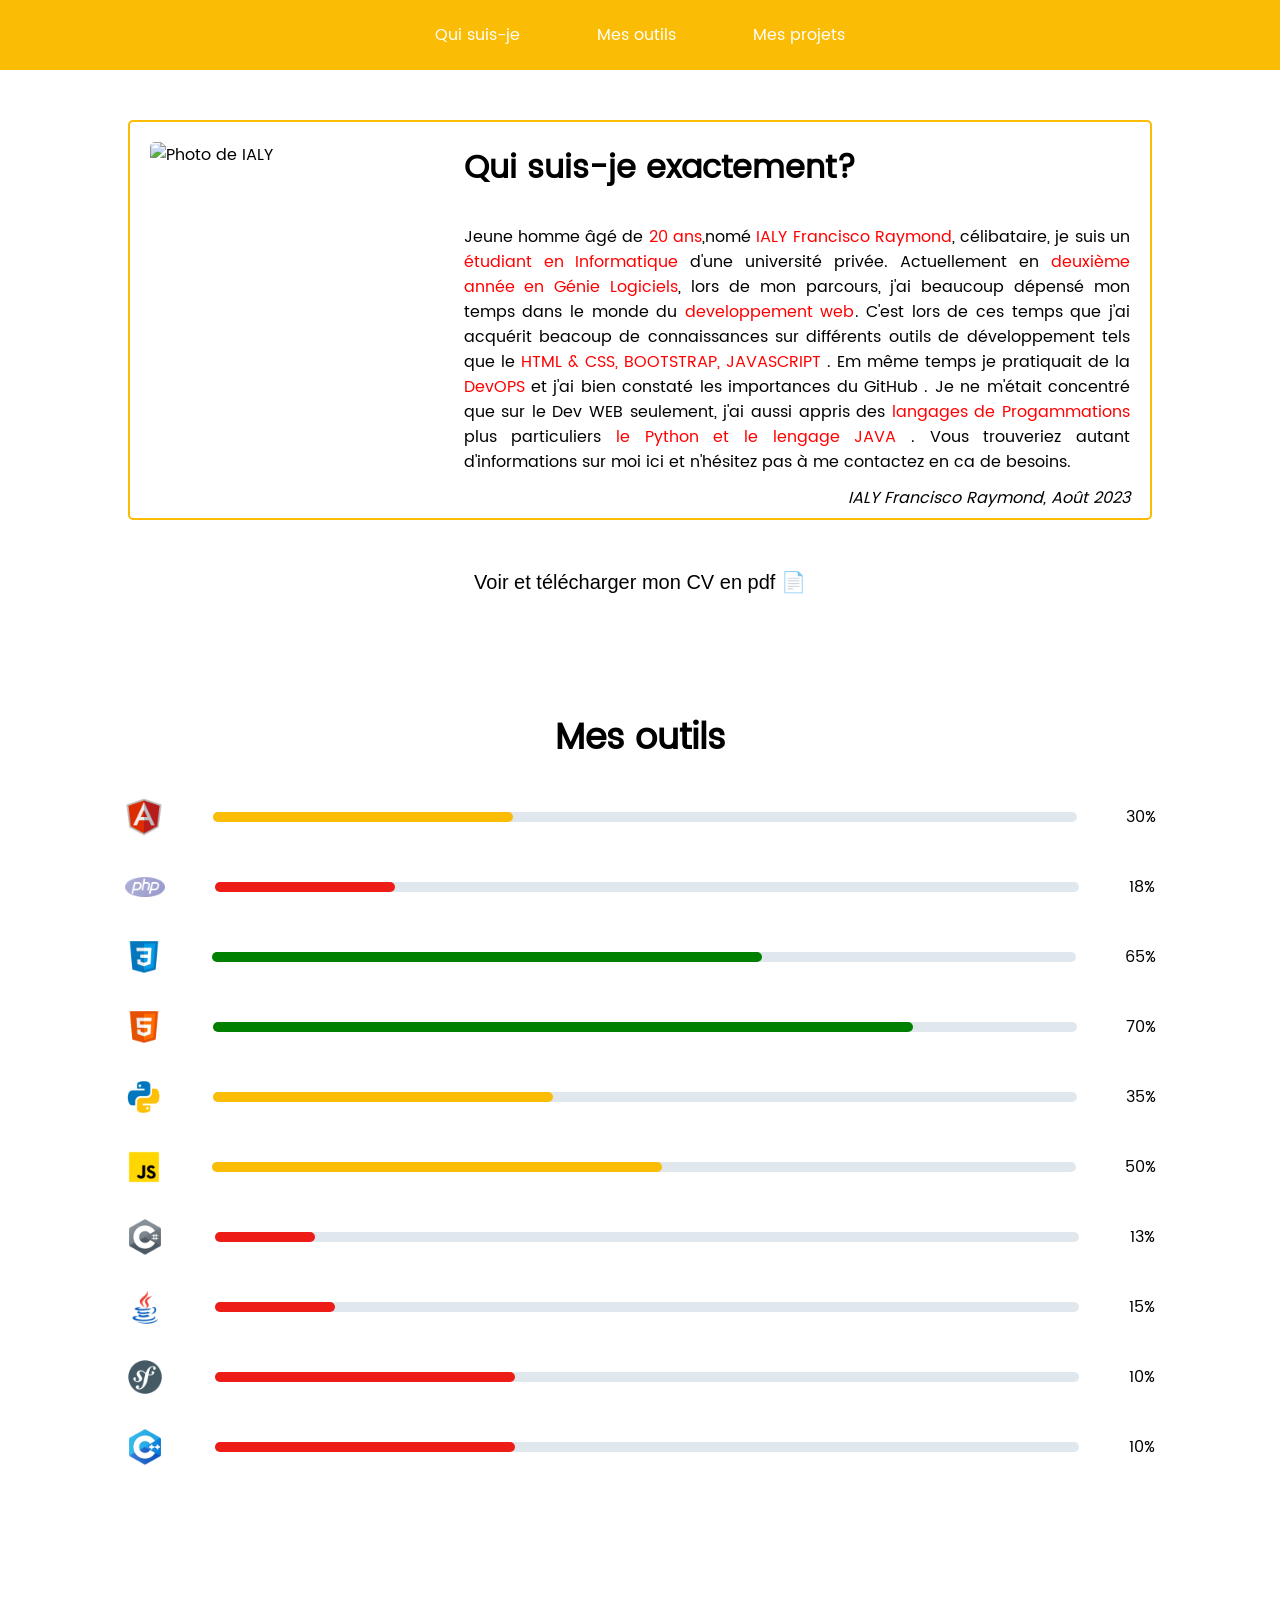
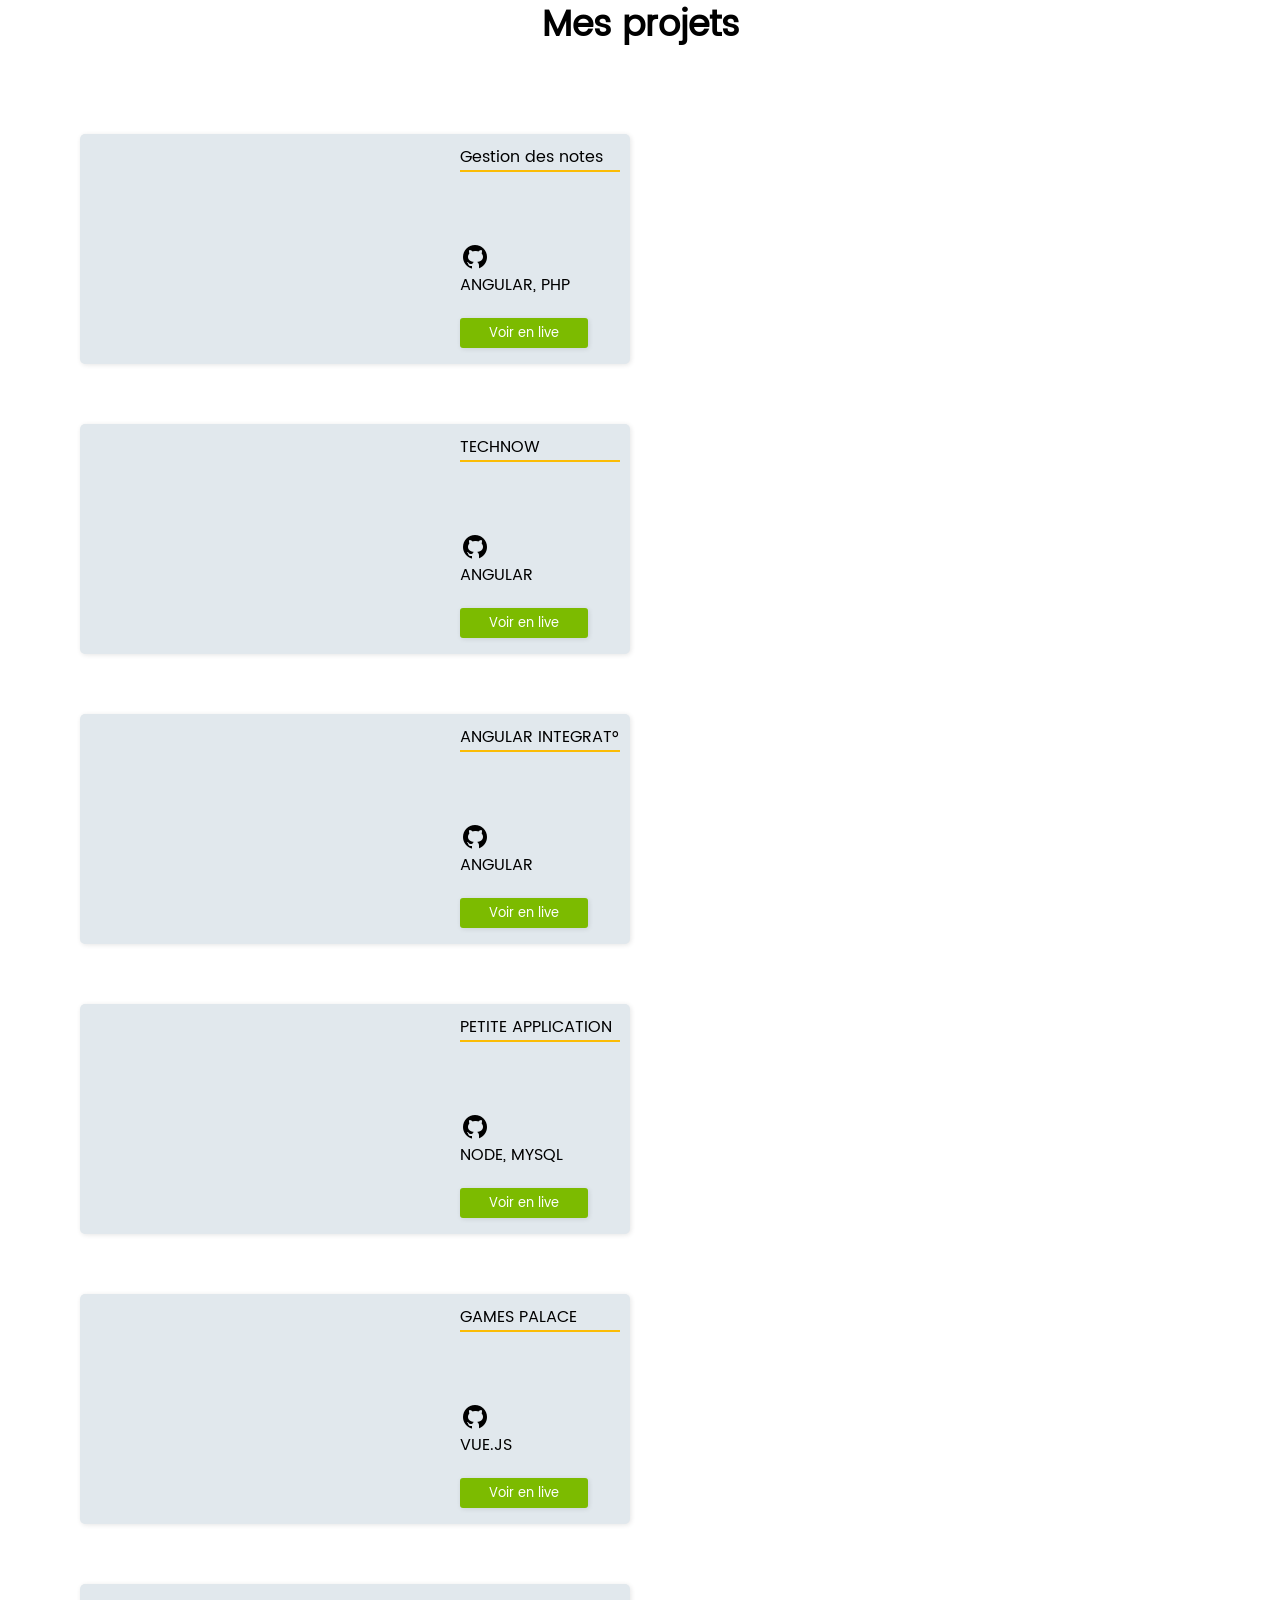
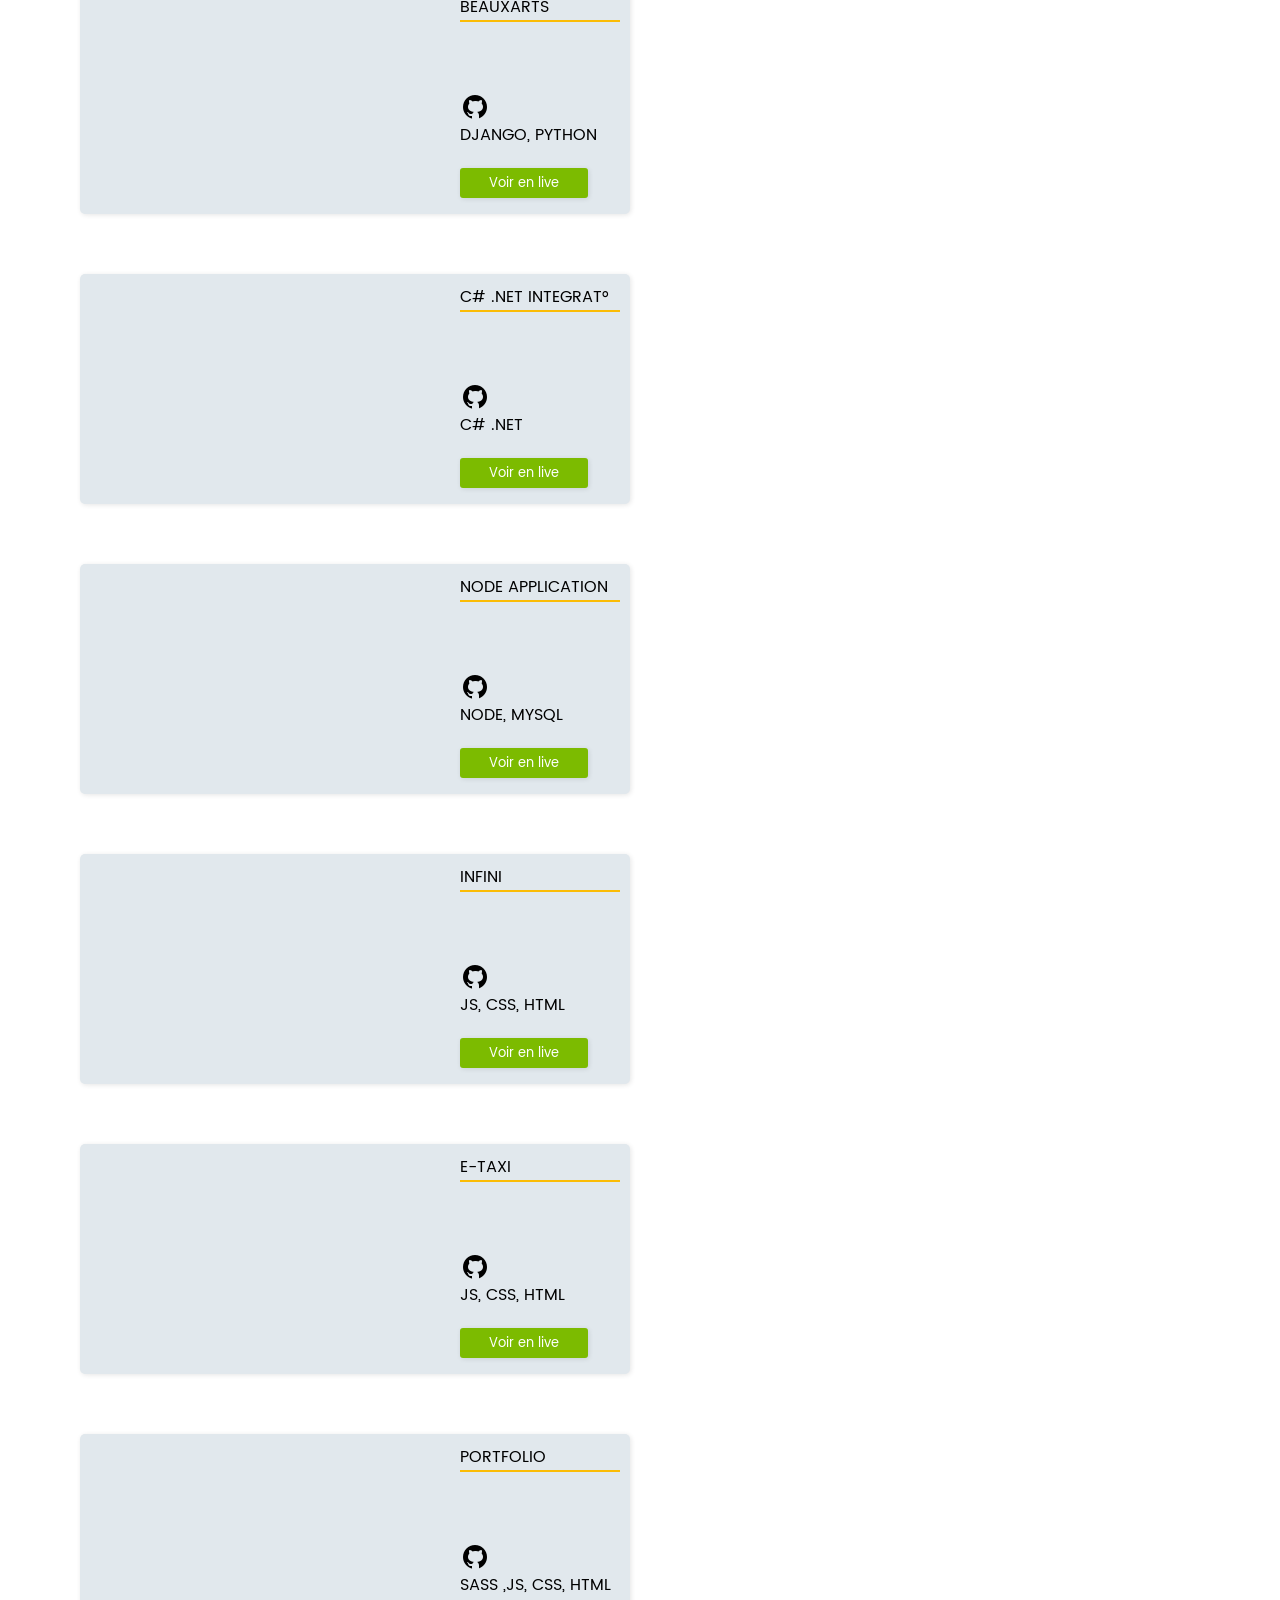
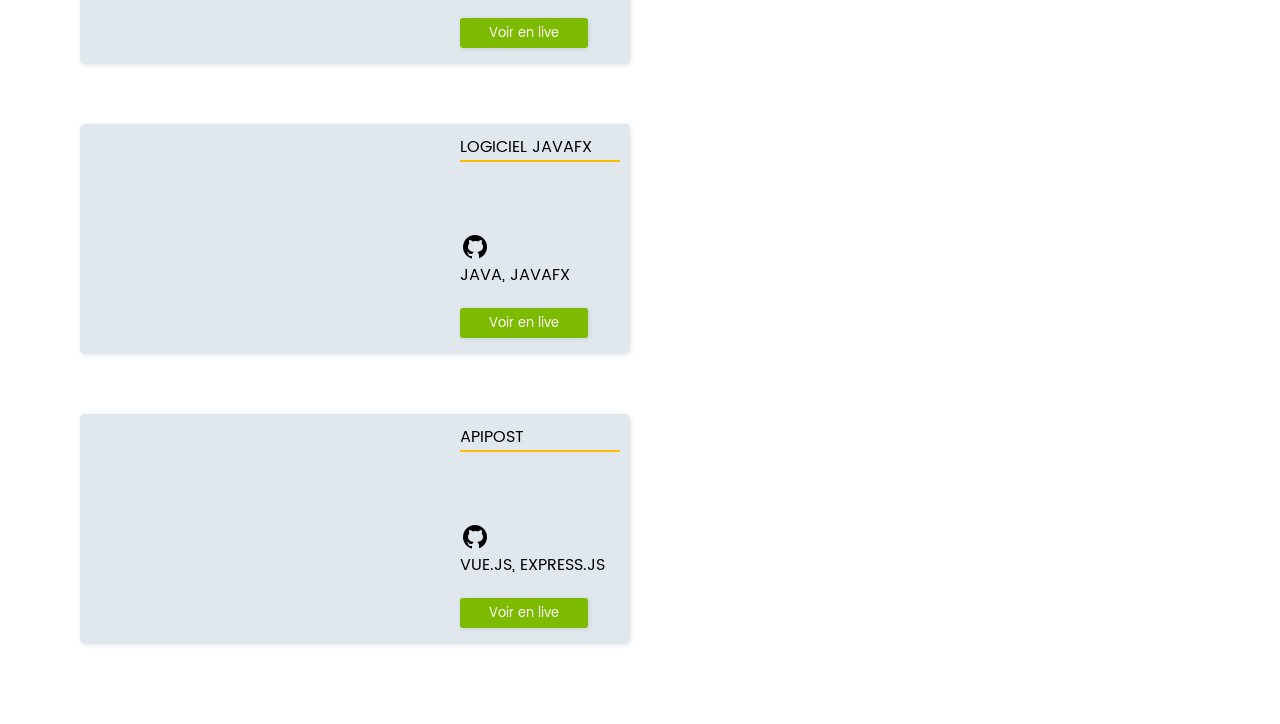
==== commit c7dfa1a0: "Suppression des faux projets" ====
--- a/index.html
+++ b/index.html
@@ -98,56 +98,7 @@
     <div class="myprojects" id="myprojects">
        <h3>Mes projets</h3>
        <div class="projects">
-            <div class="project">
-                    <div class="media">
-                        <video src="project/video/cafe.webm" autoplay loop></video>
-                    </div>
-                    <div class="description">
-                        <p class="nom">Cafe</p>
-                        <div class="img-github">
-                            <a href="#">
-                                <img src="icon/icons8-github-ios-17-glyph/icons8-github-30.png" alt="Lien vers GitHub" title="Lien vers GitHub">
-                                <p>Lien GitHub</p>
-                            </a>
-                        </div>
-                        <div class="techo">HTML,CSS,JS</div>
-                        <a href="project/template/html/index.html" target="_blank"><button>Voir en live</button></a>
-                    </div>
-            </div>
-
-            <div class="project">
-                <div class="media">
-                    <video src="project/video/pic.webm" autoplay loop></video>
-                </div>
-                <div class="description">
-                    <p class="nom">PhotoPic</p>
-                    <div class="img-github">
-                        <a href="#">
-                            <img src="icon/icons8-github-ios-17-glyph/icons8-github-30.png" alt="Lien vers GitHub" title="Lien vers GitHub">
-                        </a>
-                    </div>
-                    <div class="techo">HTML,CSS,JS</div>
-                    <a href="project/template/picstudio-html/index.html" target="_blank"><button>Voir en live</button></a>
-                </div>
-            </div>
-
-            <div class="project">
-                <div class="media">
-                    <video src="project/video/test.webm" autoplay loop></video>
-                </div>
-                <div class="description">
-                    <p class="nom">Nature</p>
-                    <div class="img-github">
-                        <a href="#">
-                            <img src="icon/icons8-github-ios-17-glyph/icons8-github-30.png" alt="Lien vers GitHub" title="Lien vers GitHub">
-                        </a>
-                    </div>
-                    <div class="techo">HTML,CSS,JS</div>
-                    <a href="project/template/zSeeds/index.html" target="_blank"><button>Voir en live</button></a>
-                </div>
-            </div>
-
-            <div class="project">
+           <div class="project">
                 <div class="media">
                     <video src="project/video/ANGULAR-PHP.webm" autoplay loop></video>
                 </div>
@@ -345,7 +296,7 @@
             </div>
             <div class="project">
                 <div class="media">
-                    <video src="project/video/JAVAFX-JAVA.webm" autoplay loop></video>
+                    <video src="project/video/APIPOST.mp4" autoplay loop></video>
                 </div>
                 <div class="description">
                     <p class="nom">APIPOST</p>
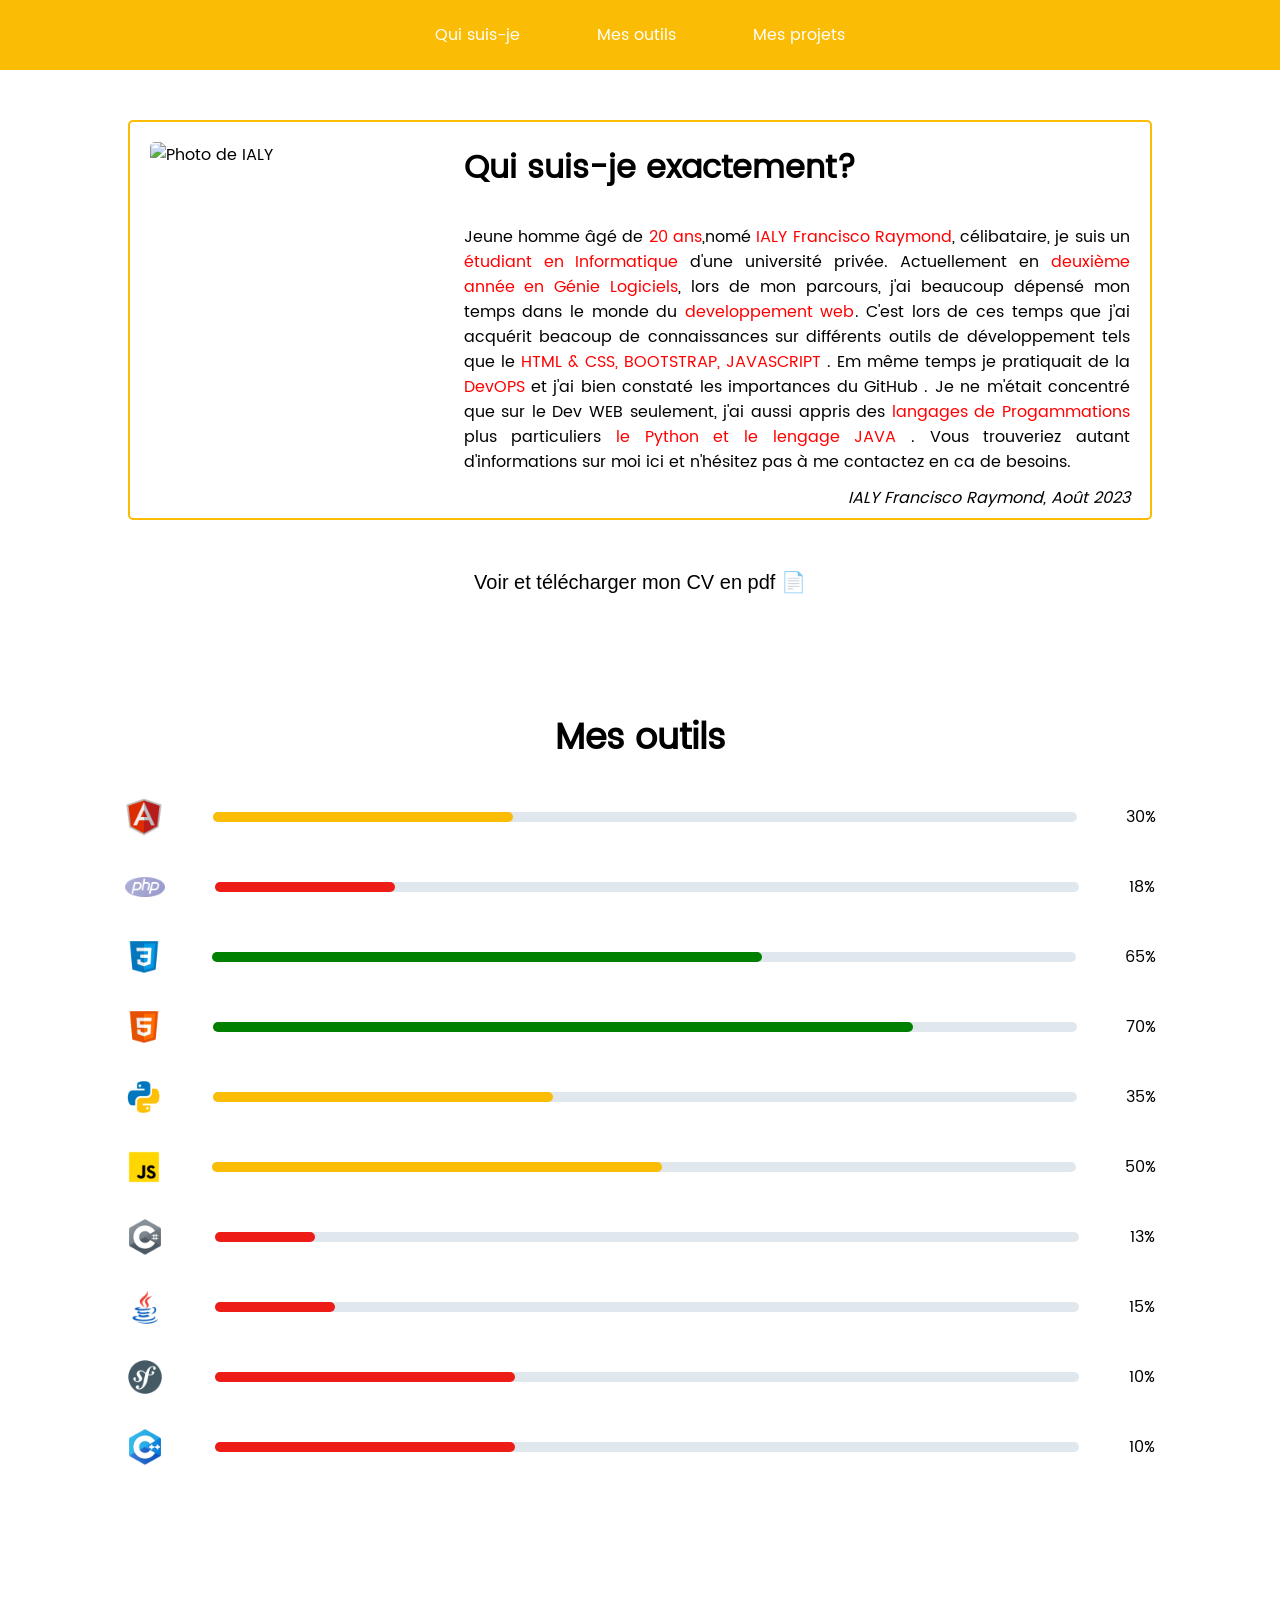
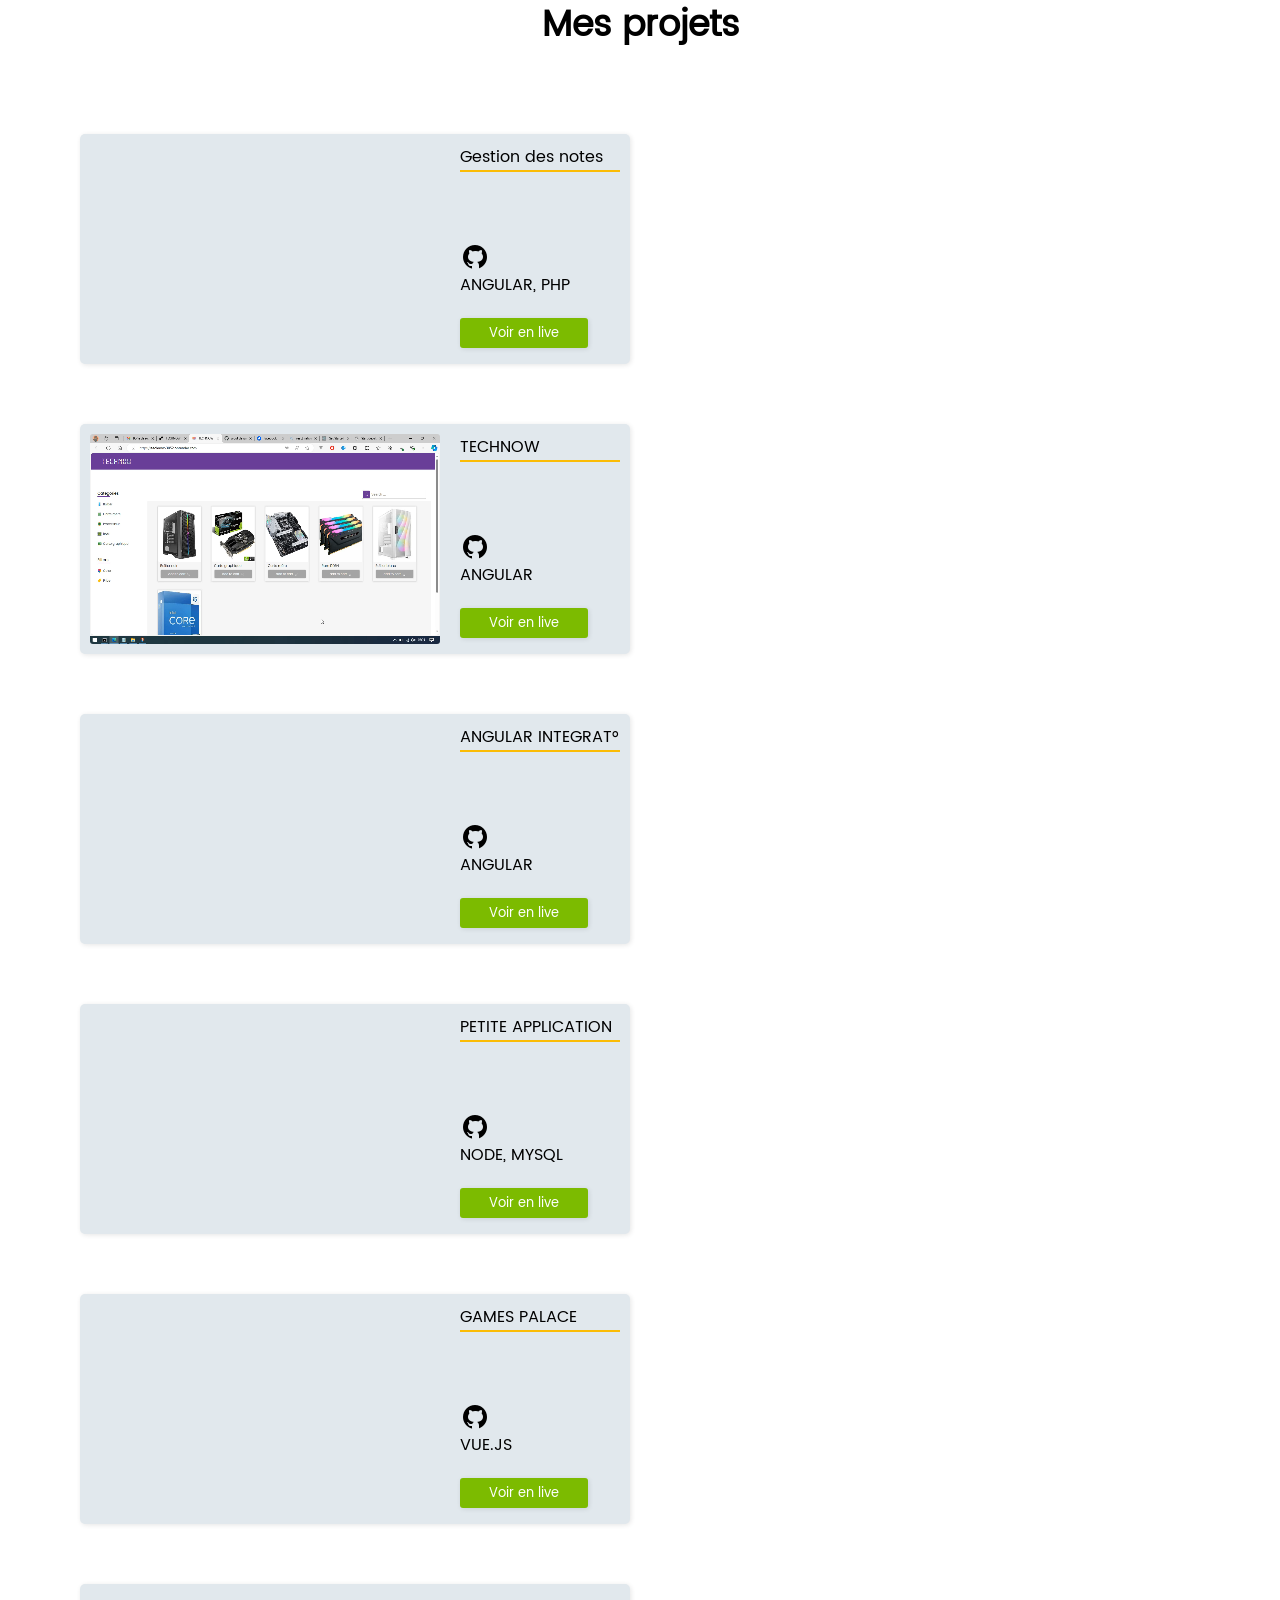
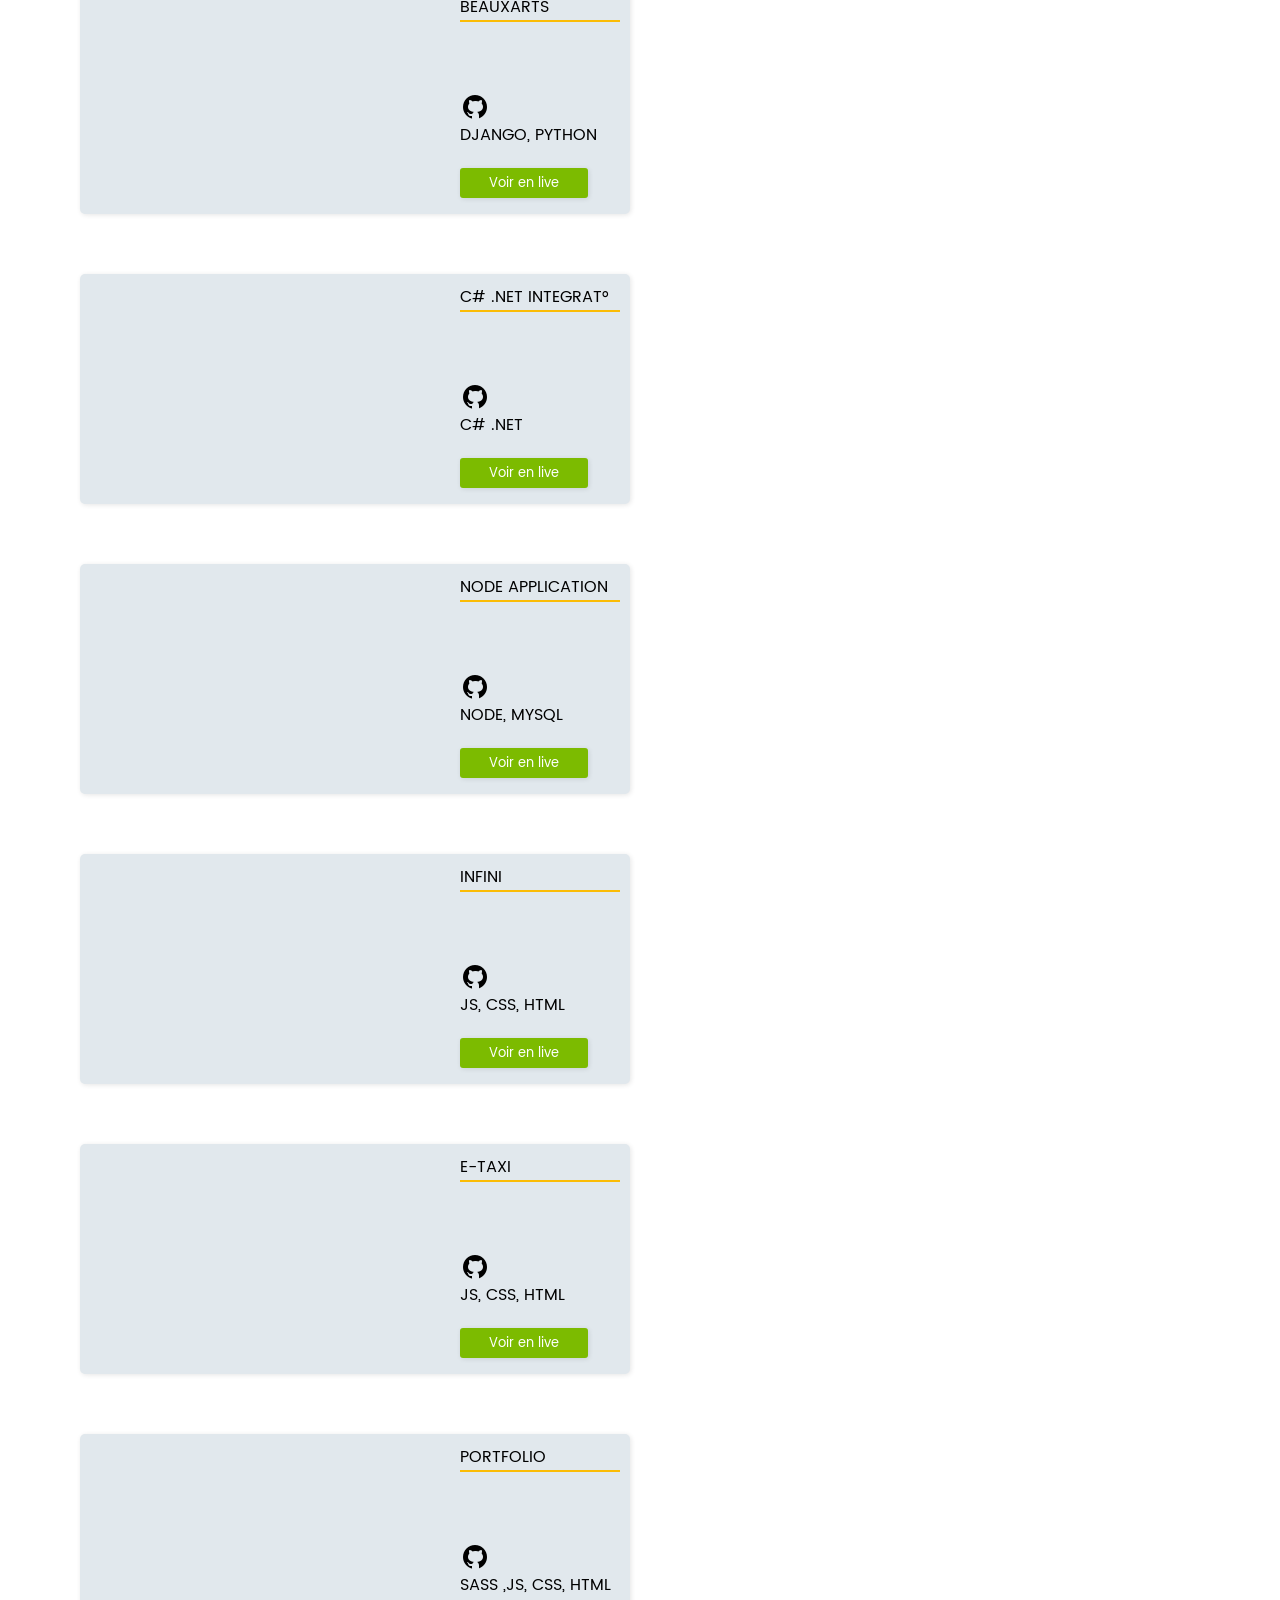
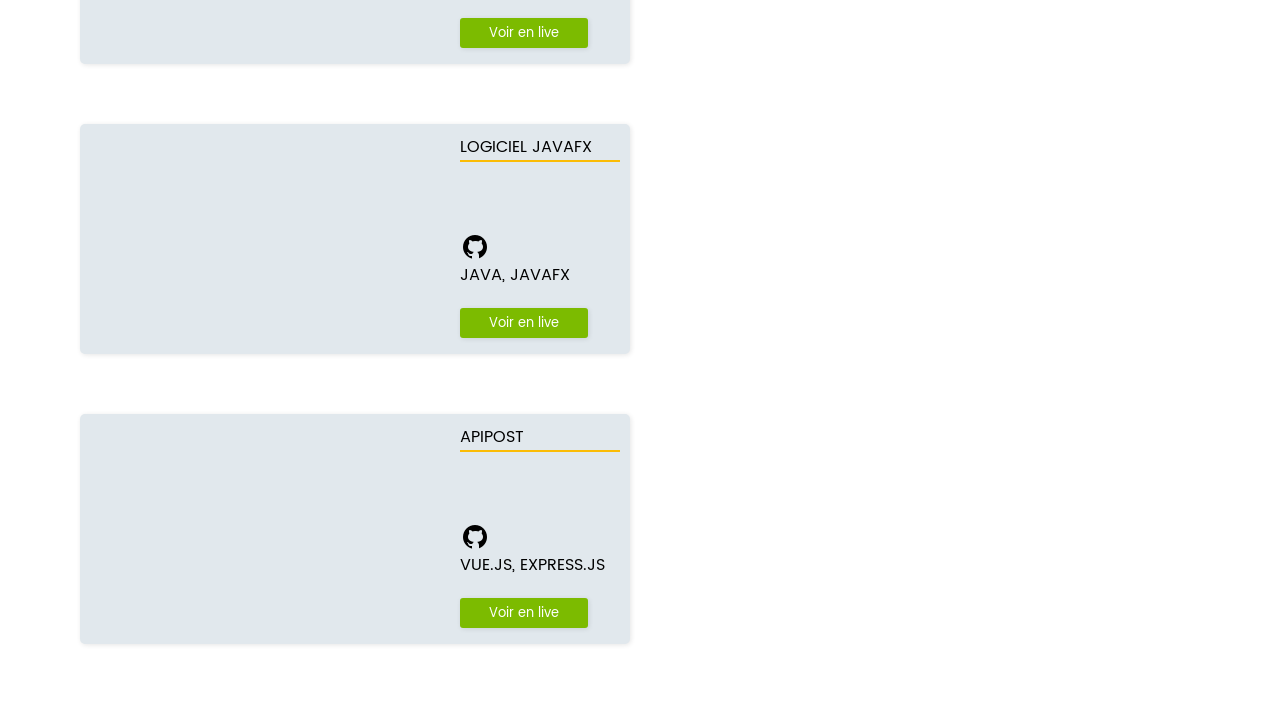
==== commit d3d159a5: "Update index.html" ====
--- a/index.html
+++ b/index.html
@@ -116,7 +116,7 @@
 
             <div class="project">
                 <div class="media">
-                    <video src="project/video/TECHNOW-ANGULAR.webm" autoplay loop></video>
+                    <video src="project/video/TECHNOW.mp4" autoplay loop></video>
                 </div>
                 <div class="description">
                     <p class="nom">TECHNOW</p>
@@ -262,7 +262,6 @@
                     <a href="project/template/zSeeds/index.html" target="_blank"><button>Voir en live</button></a>
                 </div>
             </div>
-
             <div class="project">
                 <div class="media">
                     <video src="project/video/PORTFOLIO-SASS-JS-HTML-CSS.webm" autoplay loop></video>
@@ -278,7 +277,6 @@
                     <a href="project/template/zSeeds/index.html" target="_blank"><button>Voir en live</button></a>
                 </div>
             </div>
-
             <div class="project">
                 <div class="media">
                     <video src="project/video/JAVAFX-JAVA.webm" autoplay loop></video>
@@ -311,7 +309,6 @@
             </div>
         </div>
     </div>
-    
 </body>
 <script src="js/index.js"></script>
 </html>
